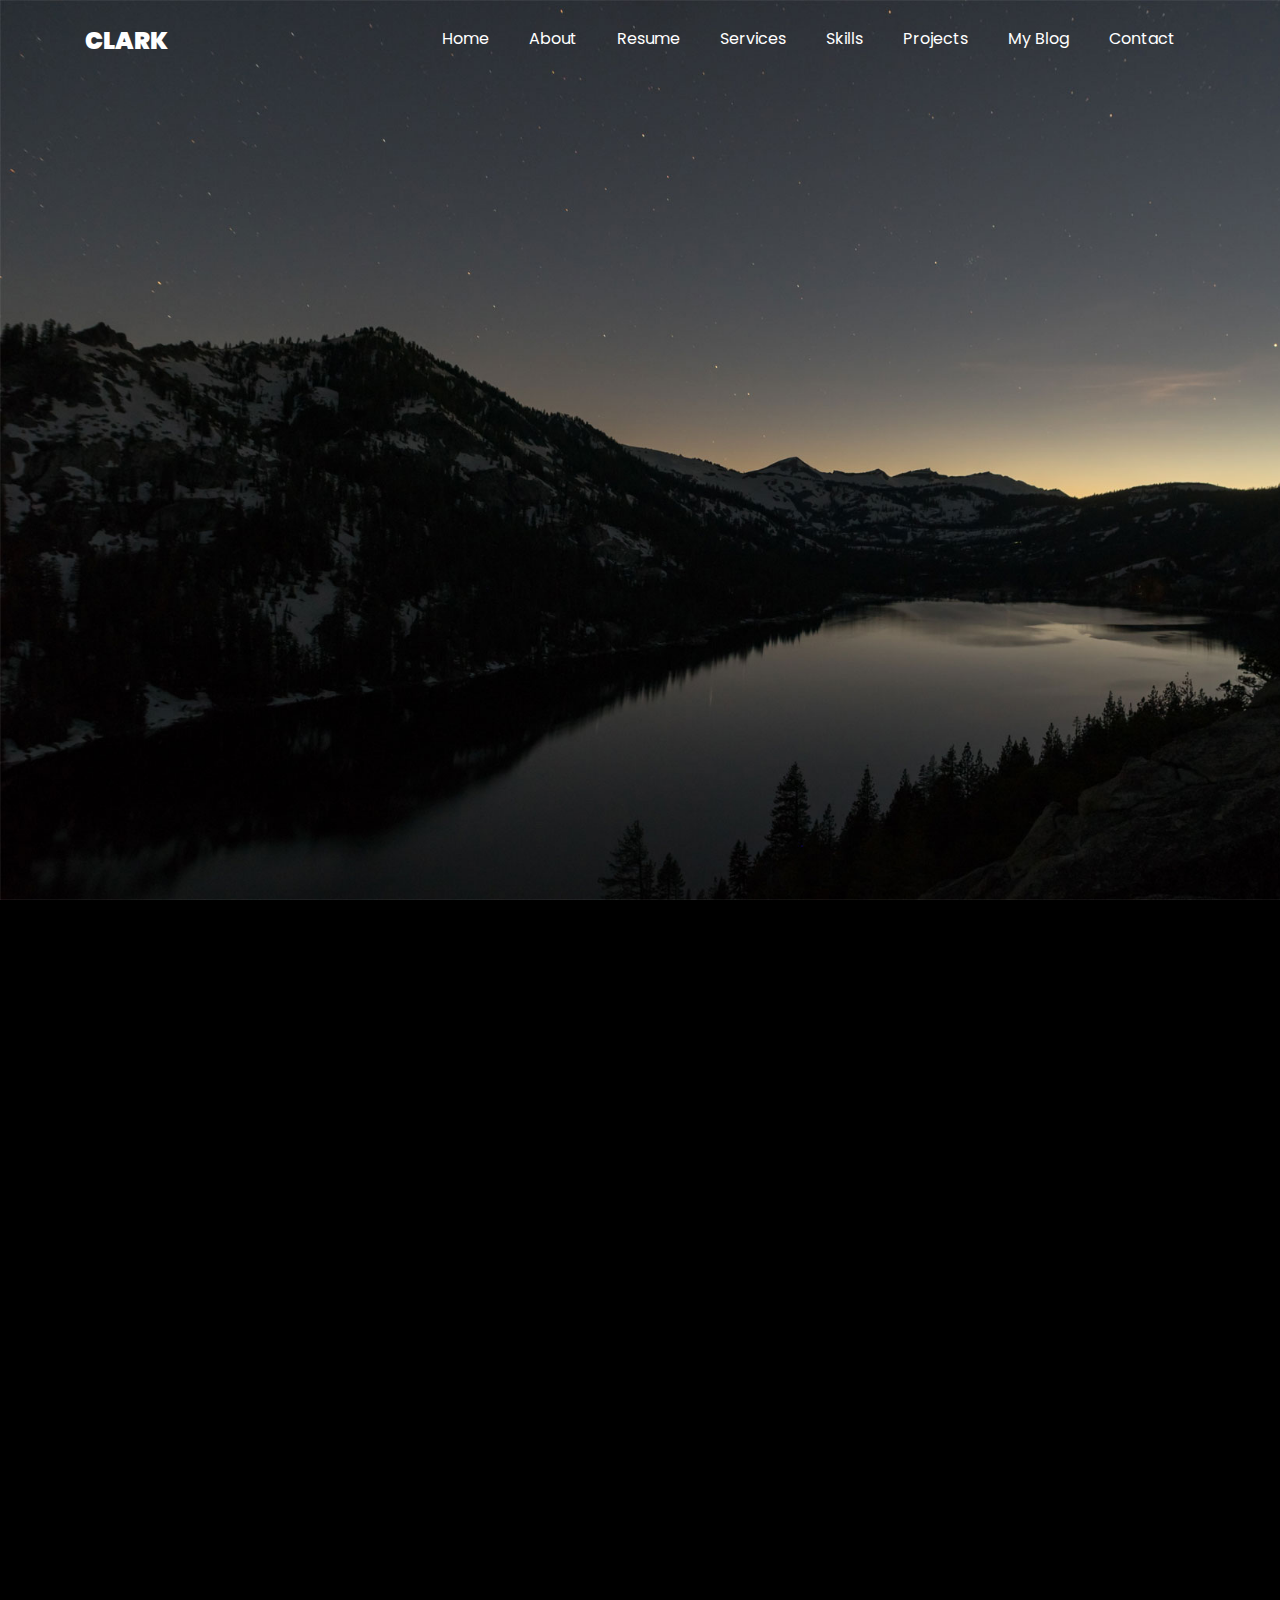
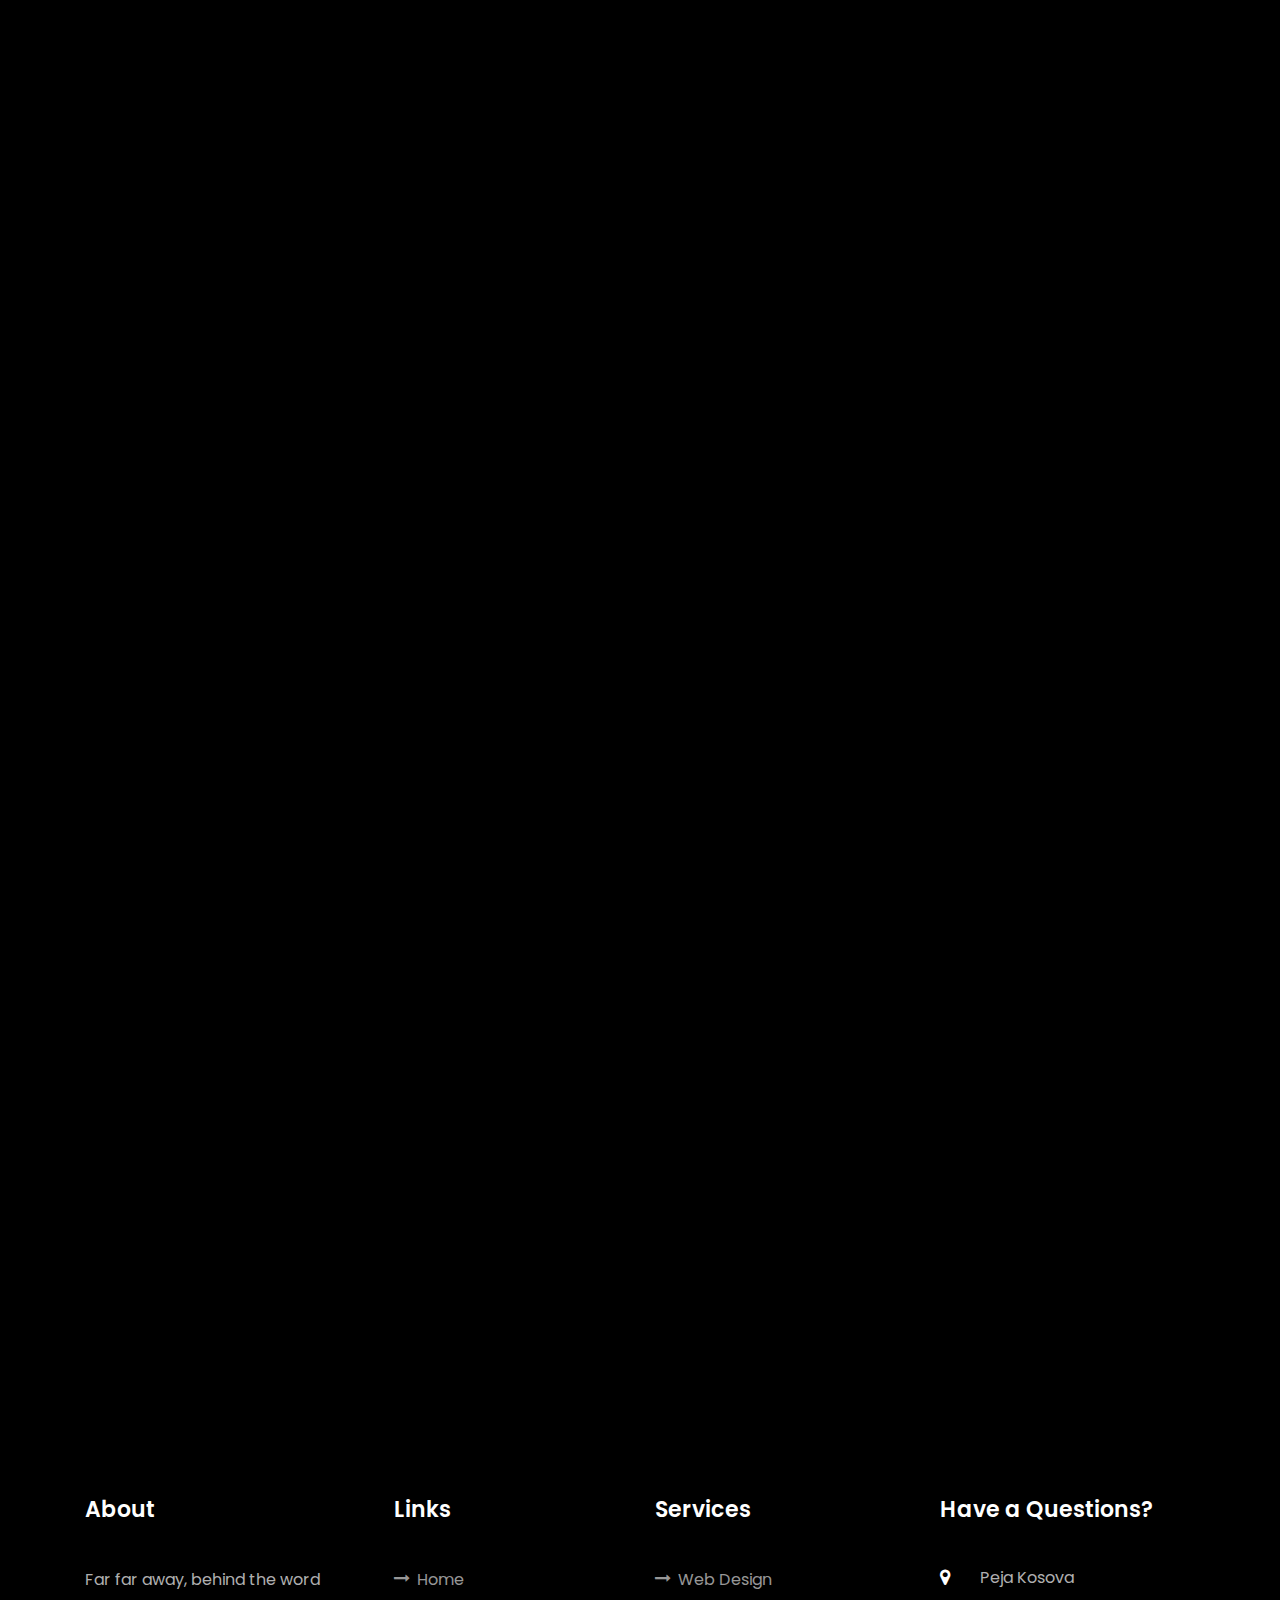
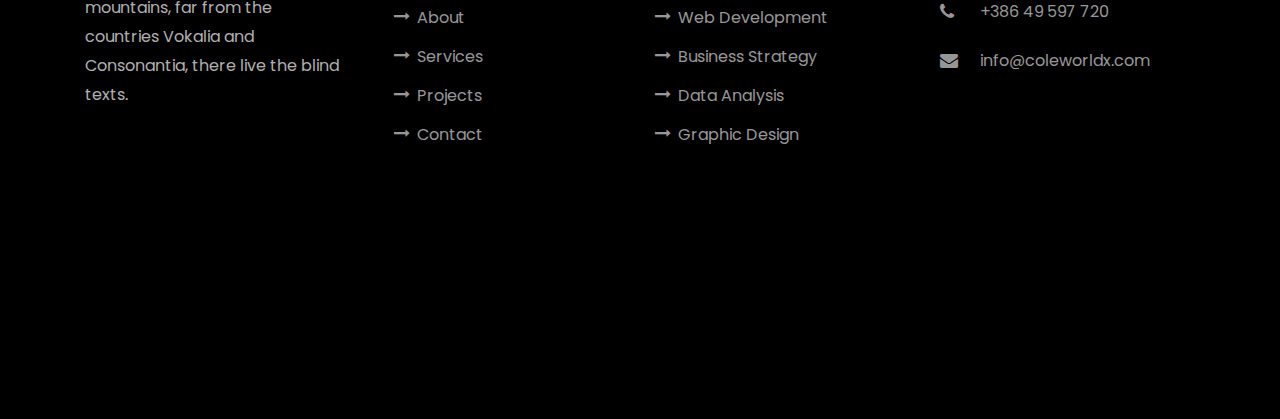
==== single.html @ 2d88167f "Updated my own site" ====
<!DOCTYPE html>
<html lang="en">
  <head>
    <title>Sokol Nila - Website</title>
    <meta charset="utf-8">
    <meta name="viewport" content="width=device-width, initial-scale=1, shrink-to-fit=no">
    
    <link href="https://fonts.googleapis.com/css?family=Poppins:100,200,300,400,500,600,700,800,900" rel="stylesheet">

    <link rel="stylesheet" href="css/open-iconic-bootstrap.min.css">
    <link rel="stylesheet" href="css/animate.css">
    
    <link rel="stylesheet" href="css/owl.carousel.min.css">
    <link rel="stylesheet" href="css/owl.theme.default.min.css">
    <link rel="stylesheet" href="css/magnific-popup.css">

    <link rel="stylesheet" href="css/aos.css">

    <link rel="stylesheet" href="css/ionicons.min.css">
    
    <link rel="stylesheet" href="css/flaticon.css">
    <link rel="stylesheet" href="css/icomoon.css">
    <link rel="stylesheet" href="css/style.css">
  </head>
  <body data-spy="scroll" data-target=".site-navbar-target" data-offset="300">
	  
	  
    <nav class="navbar navbar-expand-lg navbar-dark ftco_navbar ftco-navbar-light site-navbar-target" id="ftco-navbar">
	    <div class="container">
	      <a class="navbar-brand" href="index.html">Clark</a>
	      <button class="navbar-toggler js-fh5co-nav-toggle fh5co-nav-toggle" type="button" data-toggle="collapse" data-target="#ftco-nav" aria-controls="ftco-nav" aria-expanded="false" aria-label="Toggle navigation">
	        <span class="oi oi-menu"></span> Menu
	      </button>

	      <div class="collapse navbar-collapse" id="ftco-nav">
	        <ul class="navbar-nav nav ml-auto">
	          <li class="nav-item"><a href="index.html#home-section" class="nav-link"><span>Home</span></a></li>
	          <li class="nav-item"><a href="index.html#about-section" class="nav-link"><span>About</span></a></li>
	          <li class="nav-item"><a href="index.html#resume-section" class="nav-link"><span>Resume</span></a></li>
	          <li class="nav-item"><a href="index.html#services-section" class="nav-link"><span>Services</span></a></li>
	          <li class="nav-item"><a href="index.html#skills-section" class="nav-link"><span>Skills</span></a></li>
	          <li class="nav-item"><a href="index.html#projects-section" class="nav-link"><span>Projects</span></a></li>
	          <li class="nav-item"><a href="index.html#blog-section" class="nav-link"><span>My Blog</span></a></li>
	          <li class="nav-item"><a href="index.html#contact-section" class="nav-link"><span>Contact</span></a></li>
	        </ul>
	      </div>
	    </div>
	  </nav>
	  <section class="hero-wrap js-fullheight" style="background-image: url('images/bg_1.jpg');" data-stellar-background-ratio="0.5">
      <div class="overlay"></div>
      <div class="container">
        <div class="row no-gutters slider-text js-fullheight align-items-end justify-content-center">
          <div class="col-md-12 ftco-animate pb-5 mb-3 text-center">
            <h1 class="mb-3 bread">Blog Single Post</h1>
            <p class="breadcrumbs"><span class="mr-2"><a href="index.html">Home <i class="ion-ios-arrow-forward"></i></a></span> <span class="mr-2"><a href="blog.html">Blog <i class="ion-ios-arrow-forward"></i></a></span> <span>Blog Single <i class="ion-ios-arrow-forward"></i></span></p>
          </div>
        </div>
      </div>
    </section>

    <section class="ftco-section">
      <div class="container">
        <div class="row">
          <div class="col-lg-8 ftco-animate">
            <h2 class="mb-3">It is a long established fact a reader be distracted</h2>
            <p>Lorem ipsum dolor sit amet, consectetur adipisicing elit. Reiciendis, eius mollitia suscipit, quisquam doloremque distinctio perferendis et doloribus unde architecto optio laboriosam porro adipisci sapiente officiis nemo accusamus ad praesentium? Esse minima nisi et. Dolore perferendis, enim praesentium omnis, iste doloremque quia officia optio deserunt molestiae voluptates soluta architecto tempora.</p>
            <p>
              <img src="images/image_3.jpg" alt="" class="img-fluid">
            </p>
            <p>Molestiae cupiditate inventore animi, maxime sapiente optio, illo est nemo veritatis repellat sunt doloribus nesciunt! Minima laborum magni reiciendis qui voluptate quisquam voluptatem soluta illo eum ullam incidunt rem assumenda eveniet eaque sequi deleniti tenetur dolore amet fugit perspiciatis ipsa, odit. Nesciunt dolor minima esse vero ut ea, repudiandae suscipit!</p>
            <h2 class="mb-3 mt-5">#2. Creative WordPress Themes</h2>
            <p>Temporibus ad error suscipit exercitationem hic molestiae totam obcaecati rerum, eius aut, in. Exercitationem atque quidem tempora maiores ex architecto voluptatum aut officia doloremque. Error dolore voluptas, omnis molestias odio dignissimos culpa ex earum nisi consequatur quos odit quasi repellat qui officiis reiciendis incidunt hic non? Debitis commodi aut, adipisci.</p>
            <p>
              <img src="images/image_4.jpg" alt="" class="img-fluid">
            </p>
            <p>Quisquam esse aliquam fuga distinctio, quidem delectus veritatis reiciendis. Nihil explicabo quod, est eos ipsum. Unde aut non tenetur tempore, nisi culpa voluptate maiores officiis quis vel ab consectetur suscipit veritatis nulla quos quia aspernatur perferendis, libero sint. Error, velit, porro. Deserunt minus, quibusdam iste enim veniam, modi rem maiores.</p>
            <p>Odit voluptatibus, eveniet vel nihil cum ullam dolores laborum, quo velit commodi rerum eum quidem pariatur! Quia fuga iste tenetur, ipsa vel nisi in dolorum consequatur, veritatis porro explicabo soluta commodi libero voluptatem similique id quidem? Blanditiis voluptates aperiam non magni. Reprehenderit nobis odit inventore, quia laboriosam harum excepturi ea.</p>
            <p>Adipisci vero culpa, eius nobis soluta. Dolore, maxime ullam ipsam quidem, dolor distinctio similique asperiores voluptas enim, exercitationem ratione aut adipisci modi quod quibusdam iusto, voluptates beatae iure nemo itaque laborum. Consequuntur et pariatur totam fuga eligendi vero dolorum provident. Voluptatibus, veritatis. Beatae numquam nam ab voluptatibus culpa, tenetur recusandae!</p>
            <p>Voluptas dolores dignissimos dolorum temporibus, autem aliquam ducimus at officia adipisci quasi nemo a perspiciatis provident magni laboriosam repudiandae iure iusto commodi debitis est blanditiis alias laborum sint dolore. Dolores, iure, reprehenderit. Error provident, pariatur cupiditate soluta doloremque aut ratione. Harum voluptates mollitia illo minus praesentium, rerum ipsa debitis, inventore?</p>
            <div class="tag-widget post-tag-container mb-5 mt-5">
              <div class="tagcloud">
                <a href="#" class="tag-cloud-link">Life</a>
                <a href="#" class="tag-cloud-link">Sport</a>
                <a href="#" class="tag-cloud-link">Tech</a>
                <a href="#" class="tag-cloud-link">Travel</a>
              </div>
            </div>
            
            <div class="about-author d-flex p-4 bg-dark">
              <div class="bio mr-5">
                <img src="images/person_1.jpg" alt="Image placeholder" class="img-fluid mb-4">
              </div>
              <div class="desc">
                <h3>George Washington</h3>
                <p>Lorem ipsum dolor sit amet, consectetur adipisicing elit. Ducimus itaque, autem necessitatibus voluptate quod mollitia delectus aut, sunt placeat nam vero culpa sapiente consectetur similique, inventore eos fugit cupiditate numquam!</p>
              </div>
            </div>


            <div class="pt-5 mt-5">
              <h3 class="mb-5">6 Comments</h3>
              <ul class="comment-list">
                <li class="comment">
                  <div class="vcard bio">
                    <img src="images/person_1.jpg" alt="Image placeholder">
                  </div>
                  <div class="comment-body">
                    <h3>John Doe</h3>
                    <div class="meta">June 20, 2019 at 2:21pm</div>
                    <p>Lorem ipsum dolor sit amet, consectetur adipisicing elit. Pariatur quidem laborum necessitatibus, ipsam impedit vitae autem, eum officia, fugiat saepe enim sapiente iste iure! Quam voluptas earum impedit necessitatibus, nihil?</p>
                    <p><a href="#" class="reply">Reply</a></p>
                  </div>
                </li>

                <li class="comment">
                  <div class="vcard bio">
                    <img src="images/person_1.jpg" alt="Image placeholder">
                  </div>
                  <div class="comment-body">
                    <h3>John Doe</h3>
                    <div class="meta">June 20, 2019 at 2:21pm</div>
                    <p>Lorem ipsum dolor sit amet, consectetur adipisicing elit. Pariatur quidem laborum necessitatibus, ipsam impedit vitae autem, eum officia, fugiat saepe enim sapiente iste iure! Quam voluptas earum impedit necessitatibus, nihil?</p>
                    <p><a href="#" class="reply">Reply</a></p>
                  </div>

                  <ul class="children">
                    <li class="comment">
                      <div class="vcard bio">
                        <img src="images/person_1.jpg" alt="Image placeholder">
                      </div>
                      <div class="comment-body">
                        <h3>John Doe</h3>
                        <div class="meta">June 20, 2019 at 2:21pm</div>
                        <p>Lorem ipsum dolor sit amet, consectetur adipisicing elit. Pariatur quidem laborum necessitatibus, ipsam impedit vitae autem, eum officia, fugiat saepe enim sapiente iste iure! Quam voluptas earum impedit necessitatibus, nihil?</p>
                        <p><a href="#" class="reply">Reply</a></p>
                      </div>


                      <ul class="children">
                        <li class="comment">
                          <div class="vcard bio">
                            <img src="images/person_1.jpg" alt="Image placeholder">
                          </div>
                          <div class="comment-body">
                            <h3>John Doe</h3>
                            <div class="meta">June 20, 2019 at 2:21pm</div>
                            <p>Lorem ipsum dolor sit amet, consectetur adipisicing elit. Pariatur quidem laborum necessitatibus, ipsam impedit vitae autem, eum officia, fugiat saepe enim sapiente iste iure! Quam voluptas earum impedit necessitatibus, nihil?</p>
                            <p><a href="#" class="reply">Reply</a></p>
                          </div>

                            <ul class="children">
                              <li class="comment">
                                <div class="vcard bio">
                                  <img src="images/person_1.jpg" alt="Image placeholder">
                                </div>
                                <div class="comment-body">
                                  <h3>John Doe</h3>
                                  <div class="meta">June 20, 2019 at 2:21pm</div>
                                  <p>Lorem ipsum dolor sit amet, consectetur adipisicing elit. Pariatur quidem laborum necessitatibus, ipsam impedit vitae autem, eum officia, fugiat saepe enim sapiente iste iure! Quam voluptas earum impedit necessitatibus, nihil?</p>
                                  <p><a href="#" class="reply">Reply</a></p>
                                </div>
                              </li>
                            </ul>
                        </li>
                      </ul>
                    </li>
                  </ul>
                </li>

                <li class="comment">
                  <div class="vcard bio">
                    <img src="images/person_1.jpg" alt="Image placeholder">
                  </div>
                  <div class="comment-body">
                    <h3>John Doe</h3>
                    <div class="meta">June 20, 2019 at 2:21pm</div>
                    <p>Lorem ipsum dolor sit amet, consectetur adipisicing elit. Pariatur quidem laborum necessitatibus, ipsam impedit vitae autem, eum officia, fugiat saepe enim sapiente iste iure! Quam voluptas earum impedit necessitatibus, nihil?</p>
                    <p><a href="#" class="reply">Reply</a></p>
                  </div>
                </li>
              </ul>
              <!-- END comment-list -->
              
              <div class="comment-form-wrap pt-5">
                <h3 class="mb-5">Leave a comment</h3>
                <form action="#" class="p-5 bg-dark">
                  <div class="form-group">
                    <label for="name">Name *</label>
                    <input type="text" class="form-control" id="name">
                  </div>
                  <div class="form-group">
                    <label for="email">Email *</label>
                    <input type="email" class="form-control" id="email">
                  </div>
                  <div class="form-group">
                    <label for="website">Website</label>
                    <input type="url" class="form-control" id="website">
                  </div>

                  <div class="form-group">
                    <label for="message">Message</label>
                    <textarea name="" id="message" cols="30" rows="10" class="form-control"></textarea>
                  </div>
                  <div class="form-group">
                    <input type="submit" value="Post Comment" class="btn py-3 px-4 btn-primary">
                  </div>

                </form>
              </div>
            </div>

          </div> <!-- .col-md-8 -->
          <div class="col-lg-4 sidebar ftco-animate">
            <div class="sidebar-box">
              <form action="#" class="search-form">
                <div class="form-group">
                  <span class="icon icon-search"></span>
                  <input type="text" class="form-control" placeholder="Type a keyword and hit enter">
                </div>
              </form>
            </div>
            <div class="sidebar-box ftco-animate">
            	<h3 class="heading-sidebar">Categories</h3>
              <ul class="categories">
                <li><a href="#">Interior Design <span>(12)</span></a></li>
                <li><a href="#">Exterior Design <span>(22)</span></a></li>
                <li><a href="#">Industrial Design <span>(37)</span></a></li>
                <li><a href="#">Landscape Design <span>(42)</span></a></li>
              </ul>
            </div>

            <div class="sidebar-box ftco-animate">
              <h3 class="heading-sidebar">Recent Blog</h3>
              <div class="block-21 mb-4 d-flex">
                <a class="blog-img mr-4" style="background-image: url(images/image_1.jpg);"></a>
                <div class="text">
                  <h3 class="heading"><a href="#">Why Lead Generation is Key for Business Growth</a></h3>
                  <div class="meta">
                    <div><a href="#"><span class="icon-calendar"></span> March 12, 2019</a></div>
                    <div><a href="#"><span class="icon-person"></span> Admin</a></div>
                    <div><a href="#"><span class="icon-chat"></span> 19</a></div>
                  </div>
                </div>
              </div>
              <div class="block-21 mb-4 d-flex">
                <a class="blog-img mr-4" style="background-image: url(images/image_2.jpg);"></a>
                <div class="text">
                  <h3 class="heading"><a href="#">Why Lead Generation is Key for Business Growth</a></h3>
                  <div class="meta">
                    <div><a href="#"><span class="icon-calendar"></span> March 12, 2019</a></div>
                    <div><a href="#"><span class="icon-person"></span> Admin</a></div>
                    <div><a href="#"><span class="icon-chat"></span> 19</a></div>
                  </div>
                </div>
              </div>
              <div class="block-21 mb-4 d-flex">
                <a class="blog-img mr-4" style="background-image: url(images/image_3.jpg);"></a>
                <div class="text">
                  <h3 class="heading"><a href="#">Why Lead Generation is Key for Business Growth</a></h3>
                  <div class="meta">
                    <div><a href="#"><span class="icon-calendar"></span> March 12, 2019</a></div>
                    <div><a href="#"><span class="icon-person"></span> Admin</a></div>
                    <div><a href="#"><span class="icon-chat"></span> 19</a></div>
                  </div>
                </div>
              </div>
            </div>

            <div class="sidebar-box ftco-animate">
              <h3 class="heading-sidebar">Tag Cloud</h3>
              <div class="tagcloud">
                <a href="#" class="tag-cloud-link">house</a>
                <a href="#" class="tag-cloud-link">office</a>
                <a href="#" class="tag-cloud-link">building</a>
                <a href="#" class="tag-cloud-link">land</a>
                <a href="#" class="tag-cloud-link">table</a>
                <a href="#" class="tag-cloud-link">interior</a>
                <a href="#" class="tag-cloud-link">exterior</a>
                <a href="#" class="tag-cloud-link">industrial</a>
              </div>
            </div>

            <div class="sidebar-box ftco-animate">
              <h3 class="heading-sidebar">Paragraph</h3>
              <p>Lorem ipsum dolor sit amet, consectetur adipisicing elit. Ducimus itaque, autem necessitatibus voluptate quod mollitia delectus aut, sunt placeat nam vero culpa sapiente consectetur similique, inventore eos fugit cupiditate numquam!</p>
            </div>
          </div>

        </div>
      </div>
    </section> <!-- .section -->
		

    <footer class="ftco-footer ftco-section">
      <div class="container">
        <div class="row mb-5">
          <div class="col-md">
            <div class="ftco-footer-widget mb-4">
              <h2 class="ftco-heading-2">About</h2>
              <p>Far far away, behind the word mountains, far from the countries Vokalia and Consonantia, there live the blind texts.</p>
              <ul class="ftco-footer-social list-unstyled float-md-left float-lft mt-5">
                <li class="ftco-animate"><a href="#"><span class="icon-twitter"></span></a></li>
                <li class="ftco-animate"><a href="#"><span class="icon-facebook"></span></a></li>
                <li class="ftco-animate"><a href="#"><span class="icon-instagram"></span></a></li>
              </ul>
            </div>
          </div>
          <div class="col-md">
            <div class="ftco-footer-widget mb-4 ml-md-4">
              <h2 class="ftco-heading-2">Links</h2>
              <ul class="list-unstyled">
                <li><a href="#"><span class="icon-long-arrow-right mr-2"></span>Home</a></li>
                <li><a href="#"><span class="icon-long-arrow-right mr-2"></span>About</a></li>
                <li><a href="#"><span class="icon-long-arrow-right mr-2"></span>Services</a></li>
                <li><a href="#"><span class="icon-long-arrow-right mr-2"></span>Projects</a></li>
                <li><a href="#"><span class="icon-long-arrow-right mr-2"></span>Contact</a></li>
              </ul>
            </div>
          </div>
          <div class="col-md">
             <div class="ftco-footer-widget mb-4">
              <h2 class="ftco-heading-2">Services</h2>
              <ul class="list-unstyled">
                <li><a href="#"><span class="icon-long-arrow-right mr-2"></span>Web Design</a></li>
                <li><a href="#"><span class="icon-long-arrow-right mr-2"></span>Web Development</a></li>
                <li><a href="#"><span class="icon-long-arrow-right mr-2"></span>Business Strategy</a></li>
                <li><a href="#"><span class="icon-long-arrow-right mr-2"></span>Data Analysis</a></li>
                <li><a href="#"><span class="icon-long-arrow-right mr-2"></span>Graphic Design</a></li>
              </ul>
            </div>
          </div>
          <div class="col-md">
            <div class="ftco-footer-widget mb-4">
            	<h2 class="ftco-heading-2">Have a Questions?</h2>
            	<div class="block-23 mb-3">
	              <ul>
	                <li><span class="icon icon-map-marker"></span><span class="text">Peja Kosova</span></li>
	                <li><a href="#"><span class="icon icon-phone"></span><span class="text">+386 49 597 720 </span></a></li>
	                <li><a href="#"><span class="icon icon-envelope"></span><span class="text">info@coleworldx.com</span></a></li>
	              </ul>
	            </div>
            </div>
          </div>
        </div>
        <div class="row">
          <div class="col-md-12 text-center">

       
  <!-- Link back to Colorlib can't be removed. Template is licensed under CC BY 3.0. --> 
          </div>
        </div>
      </div>
    </footer>
    
  

  <!-- loader -->
  <div id="ftco-loader" class="show fullscreen"><svg class="circular" width="48px" height="48px"><circle class="path-bg" cx="24" cy="24" r="22" fill="none" stroke-width="4" stroke="#eeeeee"/><circle class="path" cx="24" cy="24" r="22" fill="none" stroke-width="4" stroke-miterlimit="10" stroke="#F96D00"/></svg></div>


  <script src="js/jquery.min.js"></script>
  <script src="js/jquery-migrate-3.0.1.min.js"></script>
  <script src="js/popper.min.js"></script>
  <script src="js/bootstrap.min.js"></script>
  <script src="js/jquery.easing.1.3.js"></script>
  <script src="js/jquery.waypoints.min.js"></script>
  <script src="js/jquery.stellar.min.js"></script>
  <script src="js/owl.carousel.min.js"></script>
  <script src="js/jquery.magnific-popup.min.js"></script>
  <script src="js/aos.js"></script>
  <script src="js/jquery.animateNumber.min.js"></script>
  <script src="js/scrollax.min.js"></script>
  
  <script src="js/main.js"></script>
    
  </body>
</html>
---- css/flaticon.css ----
/*
  	Flaticon icon font: Flaticon
  	Creation date: 04/01/2019 13:45
  	*/


@font-face {
  font-family: "Flaticon";
  src: url("../fonts/flaticon/font/Flaticon.eot");
  src: url("../fonts/flaticon/font/Flaticon.eot?#iefix") format("embedded-opentype"),
       url("../fonts/flaticon/font/Flaticon.woff") format("woff"),
       url("../fonts/flaticon/font/Flaticon.ttf") format("truetype"),
       url("../fonts/flaticon/font/Flaticon.svg#Flaticon") format("svg");
  font-weight: normal;
  font-style: normal;
}

@media screen and (-webkit-min-device-pixel-ratio:0) {
  @font-face {
    font-family: "Flaticon";
    src: url("../fonts/flaticon/font/Flaticon.svg#Flaticon") format("svg");
  }
}

[class^="flaticon-"]:before, [class*=" flaticon-"]:before,
[class^="flaticon-"]:after, [class*=" flaticon-"]:after {   
  font-family: Flaticon;
  font-style: normal;
  font-weight: normal;
  font-variant: normal;
  text-transform: none;
  line-height: 1;

  /* Better Font Rendering =========== */
  -webkit-font-smoothing: antialiased;
  -moz-osx-font-smoothing: grayscale;
}

.flaticon-ideas:before { content: "\f100"; }
.flaticon-flasks:before { content: "\f101"; }
.flaticon-analysis:before { content: "\f102"; }
.flaticon-ux-design:before { content: "\f103"; }
.flaticon-web-design:before { content: "\f104"; }
.flaticon-idea:before { content: "\f105"; }
.flaticon-innovation:before { content: "\f106"; }
---- css/icomoon.css ----
@font-face {
  font-family: 'icomoon';
  src:  url('../fonts/icomoon/icomoon.eot?6tt51o');
  src:  url('../fonts/icomoon/icomoon.eot?6tt51o#iefix') format('embedded-opentype'),
    url('../fonts/icomoon/icomoon.ttf?6tt51o') format('truetype'),
    url('../fonts/icomoon/icomoon.woff?6tt51o') format('woff'),
    url('../fonts/icomoon/icomoon.svg?6tt51o#icomoon') format('svg');
  font-weight: normal;
  font-style: normal;
}

[class^="icon-"], [class*=" icon-"] {
  /* use !important to prevent issues with browser extensions that change fonts */
  font-family: 'icomoon' !important;
  speak: none;
  font-style: normal;
  font-weight: normal;
  font-variant: normal;
  text-transform: none;
  line-height: 1;

  /* Better Font Rendering =========== */
  -webkit-font-smoothing: antialiased;
  -moz-osx-font-smoothing: grayscale;
}

.icon-asterisk:before {
  content: "\f069";
}
.icon-plus:before {
  content: "\f067";
}
.icon-question:before {
  content: "\f128";
}
.icon-minus:before {
  content: "\f068";
}
.icon-glass:before {
  content: "\f000";
}
.icon-music:before {
  content: "\f001";
}
.icon-search:before {
  content: "\f002";
}
.icon-envelope-o:before {
  content: "\f003";
}
.icon-heart:before {
  content: "\f004";
}
.icon-star:before {
  content: "\f005";
}
.icon-star-o:before {
  content: "\f006";
}
.icon-user:before {
  content: "\f007";
}
.icon-film:before {
  content: "\f008";
}
.icon-th-large:before {
  content: "\f009";
}
.icon-th:before {
  content: "\f00a";
}
.icon-th-list:before {
  content: "\f00b";
}
.icon-check:before {
  content: "\f00c";
}
.icon-close:before {
  content: "\f00d";
}
.icon-remove:before {
  content: "\f00d";
}
.icon-times:before {
  content: "\f00d";
}
.icon-search-plus:before {
  content: "\f00e";
}
.icon-search-minus:before {
  content: "\f010";
}
.icon-power-off:before {
  content: "\f011";
}
.icon-signal:before {
  content: "\f012";
}
.icon-cog:before {
  content: "\f013";
}
.icon-gear:before {
  content: "\f013";
}
.icon-trash-o:before {
  content: "\f014";
}
.icon-home:before {
  content: "\f015";
}
.icon-file-o:before {
  content: "\f016";
}
.icon-clock-o:before {
  content: "\f017";
}
.icon-road:before {
  content: "\f018";
}
.icon-download:before {
  content: "\f019";
}
.icon-arrow-circle-o-down:before {
  content: "\f01a";
}
.icon-arrow-circle-o-up:before {
  content: "\f01b";
}
.icon-inbox:before {
  content: "\f01c";
}
.icon-play-circle-o:before {
  content: "\f01d";
}
.icon-repeat:before {
  content: "\f01e";
}
.icon-rotate-right:before {
  content: "\f01e";
}
.icon-refresh:before {
  content: "\f021";
}
.icon-list-alt:before {
  content: "\f022";
}
.icon-lock:before {
  content: "\f023";
}
.icon-flag:before {
  content: "\f024";
}
.icon-headphones:before {
  content: "\f025";
}
.icon-volume-off:before {
  content: "\f026";
}
.icon-volume-down:before {
  content: "\f027";
}
.icon-volume-up:before {
  content: "\f028";
}
.icon-qrcode:before {
  content: "\f029";
}
.icon-barcode:before {
  content: "\f02a";
}
.icon-tag:before {
  content: "\f02b";
}
.icon-tags:before {
  content: "\f02c";
}
.icon-book:before {
  content: "\f02d";
}
.icon-bookmark:before {
  content: "\f02e";
}
.icon-print:before {
  content: "\f02f";
}
.icon-camera:before {
  content: "\f030";
}
.icon-font:before {
  content: "\f031";
}
.icon-bold:before {
  content: "\f032";
}
.icon-italic:before {
  content: "\f033";
}
.icon-text-height:before {
  content: "\f034";
}
.icon-text-width:before {
  content: "\f035";
}
.icon-align-left:before {
  content: "\f036";
}
.icon-align-center:before {
  content: "\f037";
}
.icon-align-right:before {
  content: "\f038";
}
.icon-align-justify:before {
  content: "\f039";
}
.icon-list:before {
  content: "\f03a";
}
.icon-dedent:before {
  content: "\f03b";
}
.icon-outdent:before {
  content: "\f03b";
}
.icon-indent:before {
  content: "\f03c";
}
.icon-video-camera:before {
  content: "\f03d";
}
.icon-image:before {
  content: "\f03e";
}
.icon-photo:before {
  content: "\f03e";
}
.icon-picture-o:before {
  content: "\f03e";
}
.icon-pencil:before {
  content: "\f040";
}
.icon-map-marker:before {
  content: "\f041";
}
.icon-adjust:before {
  content: "\f042";
}
.icon-tint:before {
  content: "\f043";
}
.icon-edit:before {
  content: "\f044";
}
.icon-pencil-square-o:before {
  content: "\f044";
}
.icon-share-square-o:before {
  content: "\f045";
}
.icon-check-square-o:before {
  content: "\f046";
}
.icon-arrows:before {
  content: "\f047";
}
.icon-step-backward:before {
  content: "\f048";
}
.icon-fast-backward:before {
  content: "\f049";
}
.icon-backward:before {
  content: "\f04a";
}
.icon-play:before {
  content: "\f04b";
}
.icon-pause:before {
  content: "\f04c";
}
.icon-stop:before {
  content: "\f04d";
}
.icon-forward:before {
  content: "\f04e";
}
.icon-fast-forward:before {
  content: "\f050";
}
.icon-step-forward:before {
  content: "\f051";
}
.icon-eject:before {
  content: "\f052";
}
.icon-chevron-left:before {
  content: "\f053";
}
.icon-chevron-right:before {
  content: "\f054";
}
.icon-plus-circle:before {
  content: "\f055";
}
.icon-minus-circle:before {
  content: "\f056";
}
.icon-times-circle:before {
  content: "\f057";
}
.icon-check-circle:before {
  content: "\f058";
}
.icon-question-circle:before {
  content: "\f059";
}
.icon-info-circle:before {
  content: "\f05a";
}
.icon-crosshairs:before {
  content: "\f05b";
}
.icon-times-circle-o:before {
  content: "\f05c";
}
.icon-check-circle-o:before {
  content: "\f05d";
}
.icon-ban:before {
  content: "\f05e";
}
.icon-arrow-left:before {
  content: "\f060";
}
.icon-arrow-right:before {
  content: "\f061";
}
.icon-arrow-up:before {
  content: "\f062";
}
.icon-arrow-down:before {
  content: "\f063";
}
.icon-mail-forward:before {
  content: "\f064";
}
.icon-share:before {
  content: "\f064";
}
.icon-expand:before {
  content: "\f065";
}
.icon-compress:before {
  content: "\f066";
}
.icon-exclamation-circle:before {
  content: "\f06a";
}
.icon-gift:before {
  content: "\f06b";
}
.icon-leaf:before {
  content: "\f06c";
}
.icon-fire:before {
  content: "\f06d";
}
.icon-eye:before {
  content: "\f06e";
}
.icon-eye-slash:before {
  content: "\f070";
}
.icon-exclamation-triangle:before {
  content: "\f071";
}
.icon-warning:before {
  content: "\f071";
}
.icon-plane:before {
  content: "\f072";
}
.icon-calendar:before {
  content: "\f073";
}
.icon-random:before {
  content: "\f074";
}
.icon-comment:before {
  content: "\f075";
}
.icon-magnet:before {
  content: "\f076";
}
.icon-chevron-up:before {
  content: "\f077";
}
.icon-chevron-down:before {
  content: "\f078";
}
.icon-retweet:before {
  content: "\f079";
}
.icon-shopping-cart:before {
  content: "\f07a";
}
.icon-folder:before {
  content: "\f07b";
}
.icon-folder-open:before {
  content: "\f07c";
}
.icon-arrows-v:before {
  content: "\f07d";
}
.icon-arrows-h:before {
  content: "\f07e";
}
.icon-bar-chart:before {
  content: "\f080";
}
.icon-bar-chart-o:before {
  content: "\f080";
}
.icon-twitter-square:before {
  content: "\f081";
}
.icon-facebook-square:before {
  content: "\f082";
}
.icon-camera-retro:before {
  content: "\f083";
}
.icon-key:before {
  content: "\f084";
}
.icon-cogs:before {
  content: "\f085";
}
.icon-gears:before {
  content: "\f085";
}
.icon-comments:before {
  content: "\f086";
}
.icon-thumbs-o-up:before {
  content: "\f087";
}
.icon-thumbs-o-down:before {
  content: "\f088";
}
.icon-star-half:before {
  content: "\f089";
}
.icon-heart-o:before {
  content: "\f08a";
}
.icon-sign-out:before {
  content: "\f08b";
}
.icon-linkedin-square:before {
  content: "\f08c";
}
.icon-thumb-tack:before {
  content: "\f08d";
}
.icon-external-link:before {
  content: "\f08e";
}
.icon-sign-in:before {
  content: "\f090";
}
.icon-trophy:before {
  content: "\f091";
}
.icon-github-square:before {
  content: "\f092";
}
.icon-upload:before {
  content: "\f093";
}
.icon-lemon-o:before {
  content: "\f094";
}
.icon-phone:before {
  content: "\f095";
}
.icon-square-o:before {
  content: "\f096";
}
.icon-bookmark-o:before {
  content: "\f097";
}
.icon-phone-square:before {
  content: "\f098";
}
.icon-twitter:before {
  content: "\f099";
}
.icon-facebook:before {
  content: "\f09a";
}
.icon-facebook-f:before {
  content: "\f09a";
}
.icon-github:before {
  content: "\f09b";
}
.icon-unlock:before {
  content: "\f09c";
}
.icon-credit-card:before {
  content: "\f09d";
}
.icon-feed:before {
  content: "\f09e";
}
.icon-rss:before {
  content: "\f09e";
}
.icon-hdd-o:before {
  content: "\f0a0";
}
.icon-bullhorn:before {
  content: "\f0a1";
}
.icon-bell-o:before {
  content: "\f0a2";
}
.icon-certificate:before {
  content: "\f0a3";
}
.icon-hand-o-right:before {
  content: "\f0a4";
}
.icon-hand-o-left:before {
  content: "\f0a5";
}
.icon-hand-o-up:before {
  content: "\f0a6";
}
.icon-hand-o-down:before {
  content: "\f0a7";
}
.icon-arrow-circle-left:before {
  content: "\f0a8";
}
.icon-arrow-circle-right:before {
  content: "\f0a9";
}
.icon-arrow-circle-up:before {
  content: "\f0aa";
}
.icon-arrow-circle-down:before {
  content: "\f0ab";
}
.icon-globe:before {
  content: "\f0ac";
}
.icon-wrench:before {
  content: "\f0ad";
}
.icon-tasks:before {
  content: "\f0ae";
}
.icon-filter:before {
  content: "\f0b0";
}
.icon-briefcase:before {
  content: "\f0b1";
}
.icon-arrows-alt:before {
  content: "\f0b2";
}
.icon-group:before {
  content: "\f0c0";
}
.icon-users:before {
  content: "\f0c0";
}
.icon-chain:before {
  content: "\f0c1";
}
.icon-link:before {
  content: "\f0c1";
}
.icon-cloud:before {
  content: "\f0c2";
}
.icon-flask:before {
  content: "\f0c3";
}
.icon-cut:before {
  content: "\f0c4";
}
.icon-scissors:before {
  content: "\f0c4";
}
.icon-copy:before {
  content: "\f0c5";
}
.icon-files-o:before {
  content: "\f0c5";
}
.icon-paperclip:before {
  content: "\f0c6";
}
.icon-floppy-o:before {
  content: "\f0c7";
}
.icon-save:before {
  content: "\f0c7";
}
.icon-square:before {
  content: "\f0c8";
}
.icon-bars:before {
  content: "\f0c9";
}
.icon-navicon:before {
  content: "\f0c9";
}
.icon-reorder:before {
  content: "\f0c9";
}
.icon-list-ul:before {
  content: "\f0ca";
}
.icon-list-ol:before {
  content: "\f0cb";
}
.icon-strikethrough:before {
  content: "\f0cc";
}
.icon-underline:before {
  content: "\f0cd";
}
.icon-table:before {
  content: "\f0ce";
}
.icon-magic:before {
  content: "\f0d0";
}
.icon-truck:before {
  content: "\f0d1";
}
.icon-pinterest:before {
  content: "\f0d2";
}
.icon-pinterest-square:before {
  content: "\f0d3";
}
.icon-google-plus-square:before {
  content: "\f0d4";
}
.icon-google-plus:before {
  content: "\f0d5";
}
.icon-money:before {
  content: "\f0d6";
}
.icon-caret-down:before {
  content: "\f0d7";
}
.icon-caret-up:before {
  content: "\f0d8";
}
.icon-caret-left:before {
  content: "\f0d9";
}
.icon-caret-right:before {
  content: "\f0da";
}
.icon-columns:before {
  content: "\f0db";
}
.icon-sort:before {
  content: "\f0dc";
}
.icon-unsorted:before {
  content: "\f0dc";
}
.icon-sort-desc:before {
  content: "\f0dd";
}
.icon-sort-down:before {
  content: "\f0dd";
}
.icon-sort-asc:before {
  content: "\f0de";
}
.icon-sort-up:before {
  content: "\f0de";
}
.icon-envelope:before {
  content: "\f0e0";
}
.icon-linkedin:before {
  content: "\f0e1";
}
.icon-rotate-left:before {
  content: "\f0e2";
}
.icon-undo:before {
  content: "\f0e2";
}
.icon-gavel:before {
  content: "\f0e3";
}
.icon-legal:before {
  content: "\f0e3";
}
.icon-dashboard:before {
  content: "\f0e4";
}
.icon-tachometer:before {
  content: "\f0e4";
}
.icon-comment-o:before {
  content: "\f0e5";
}
.icon-comments-o:before {
  content: "\f0e6";
}
.icon-bolt:before {
  content: "\f0e7";
}
.icon-flash:before {
  content: "\f0e7";
}
.icon-sitemap:before {
  content: "\f0e8";
}
.icon-umbrella:before {
  content: "\f0e9";
}
.icon-clipboard:before {
  content: "\f0ea";
}
.icon-paste:before {
  content: "\f0ea";
}
.icon-lightbulb-o:before {
  content: "\f0eb";
}
.icon-exchange:before {
  content: "\f0ec";
}
.icon-cloud-download:before {
  content: "\f0ed";
}
.icon-cloud-upload:before {
  content: "\f0ee";
}
.icon-user-md:before {
  content: "\f0f0";
}
.icon-stethoscope:before {
  content: "\f0f1";
}
.icon-suitcase:before {
  content: "\f0f2";
}
.icon-bell:before {
  content: "\f0f3";
}
.icon-coffee:before {
  content: "\f0f4";
}
.icon-cutlery:before {
  content: "\f0f5";
}
.icon-file-text-o:before {
  content: "\f0f6";
}
.icon-building-o:before {
  content: "\f0f7";
}
.icon-hospital-o:before {
  content: "\f0f8";
}
.icon-ambulance:before {
  content: "\f0f9";
}
.icon-medkit:before {
  content: "\f0fa";
}
.icon-fighter-jet:before {
  content: "\f0fb";
}
.icon-beer:before {
  content: "\f0fc";
}
.icon-h-square:before {
  content: "\f0fd";
}
.icon-plus-square:before {
  content: "\f0fe";
}
.icon-angle-double-left:before {
  content: "\f100";
}
.icon-angle-double-right:before {
  content: "\f101";
}
.icon-angle-double-up:before {
  content: "\f102";
}
.icon-angle-double-down:before {
  content: "\f103";
}
.icon-angle-left:before {
  content: "\f104";
}
.icon-angle-right:before {
  content: "\f105";
}
.icon-angle-up:before {
  content: "\f106";
}
.icon-angle-down:before {
  content: "\f107";
}
.icon-desktop:before {
  content: "\f108";
}
.icon-laptop:before {
  content: "\f109";
}
.icon-tablet:before {
  content: "\f10a";
}
.icon-mobile:before {
  content: "\f10b";
}
.icon-mobile-phone:before {
  content: "\f10b";
}
.icon-circle-o:before {
  content: "\f10c";
}
.icon-quote-left:before {
  content: "\f10d";
}
.icon-quote-right:before {
  content: "\f10e";
}
.icon-spinner:before {
  content: "\f110";
}
.icon-circle:before {
  content: "\f111";
}
.icon-mail-reply:before {
  content: "\f112";
}
.icon-reply:before {
  content: "\f112";
}
.icon-github-alt:before {
  content: "\f113";
}
.icon-folder-o:before {
  content: "\f114";
}
.icon-folder-open-o:before {
  content: "\f115";
}
.icon-smile-o:before {
  content: "\f118";
}
.icon-frown-o:before {
  content: "\f119";
}
.icon-meh-o:before {
  content: "\f11a";
}
.icon-gamepad:before {
  content: "\f11b";
}
.icon-keyboard-o:before {
  content: "\f11c";
}
.icon-flag-o:before {
  content: "\f11d";
}
.icon-flag-checkered:before {
  content: "\f11e";
}
.icon-terminal:before {
  content: "\f120";
}
.icon-code:before {
  content: "\f121";
}
.icon-mail-reply-all:before {
  content: "\f122";
}
.icon-reply-all:before {
  content: "\f122";
}
.icon-star-half-empty:before {
  content: "\f123";
}
.icon-star-half-full:before {
  content: "\f123";
}
.icon-star-half-o:before {
  content: "\f123";
}
.icon-location-arrow:before {
  content: "\f124";
}
.icon-crop:before {
  content: "\f125";
}
.icon-code-fork:before {
  content: "\f126";
}
.icon-chain-broken:before {
  content: "\f127";
}
.icon-unlink:before {
  content: "\f127";
}
.icon-info:before {
  content: "\f129";
}
.icon-exclamation:before {
  content: "\f12a";
}
.icon-superscript:before {
  content: "\f12b";
}
.icon-subscript:before {
  content: "\f12c";
}
.icon-eraser:before {
  content: "\f12d";
}
.icon-puzzle-piece:before {
  content: "\f12e";
}
.icon-microphone:before {
  content: "\f130";
}
.icon-microphone-slash:before {
  content: "\f131";
}
.icon-shield:before {
  content: "\f132";
}
.icon-calendar-o:before {
  content: "\f133";
}
.icon-fire-extinguisher:before {
  content: "\f134";
}
.icon-rocket:before {
  content: "\f135";
}
.icon-maxcdn:before {
  content: "\f136";
}
.icon-chevron-circle-left:before {
  content: "\f137";
}
.icon-chevron-circle-right:before {
  content: "\f138";
}
.icon-chevron-circle-up:before {
  content: "\f139";
}
.icon-chevron-circle-down:before {
  content: "\f13a";
}
.icon-html5:before {
  content: "\f13b";
}
.icon-css3:before {
  content: "\f13c";
}
.icon-anchor:before {
  content: "\f13d";
}
.icon-unlock-alt:before {
  content: "\f13e";
}
.icon-bullseye:before {
  content: "\f140";
}
.icon-ellipsis-h:before {
  content: "\f141";
}
.icon-ellipsis-v:before {
  content: "\f142";
}
.icon-rss-square:before {
  content: "\f143";
}
.icon-play-circle:before {
  content: "\f144";
}
.icon-ticket:before {
  content: "\f145";
}
.icon-minus-square:before {
  content: "\f146";
}
.icon-minus-square-o:before {
  content: "\f147";
}
.icon-level-up:before {
  content: "\f148";
}
.icon-level-down:before {
  content: "\f149";
}
.icon-check-square:before {
  content: "\f14a";
}
.icon-pencil-square:before {
  content: "\f14b";
}
.icon-external-link-square:before {
  content: "\f14c";
}
.icon-share-square:before {
  content: "\f14d";
}
.icon-compass:before {
  content: "\f14e";
}
.icon-caret-square-o-down:before {
  content: "\f150";
}
.icon-toggle-down:before {
  content: "\f150";
}
.icon-caret-square-o-up:before {
  content: "\f151";
}
.icon-toggle-up:before {
  content: "\f151";
}
.icon-caret-square-o-right:before {
  content: "\f152";
}
.icon-toggle-right:before {
  content: "\f152";
}
.icon-eur:before {
  content: "\f153";
}
.icon-euro:before {
  content: "\f153";
}
.icon-gbp:before {
  content: "\f154";
}
.icon-dollar:before {
  content: "\f155";
}
.icon-usd:before {
  content: "\f155";
}
.icon-inr:before {
  content: "\f156";
}
.icon-rupee:before {
  content: "\f156";
}
.icon-cny:before {
  content: "\f157";
}
.icon-jpy:before {
  content: "\f157";
}
.icon-rmb:before {
  content: "\f157";
}
.icon-yen:before {
  content: "\f157";
}
.icon-rouble:before {
  content: "\f158";
}
.icon-rub:before {
  content: "\f158";
}
.icon-ruble:before {
  content: "\f158";
}
.icon-krw:before {
  content: "\f159";
}
.icon-won:before {
  content: "\f159";
}
.icon-bitcoin:before {
  content: "\f15a";
}
.icon-btc:before {
  content: "\f15a";
}
.icon-file:before {
  content: "\f15b";
}
.icon-file-text:before {
  content: "\f15c";
}
.icon-sort-alpha-asc:before {
  content: "\f15d";
}
.icon-sort-alpha-desc:before {
  content: "\f15e";
}
.icon-sort-amount-asc:before {
  content: "\f160";
}
.icon-sort-amount-desc:before {
  content: "\f161";
}
.icon-sort-numeric-asc:before {
  content: "\f162";
}
.icon-sort-numeric-desc:before {
  content: "\f163";
}
.icon-thumbs-up:before {
  content: "\f164";
}
.icon-thumbs-down:before {
  content: "\f165";
}
.icon-youtube-square:before {
  content: "\f166";
}
.icon-youtube:before {
  content: "\f167";
}
.icon-xing:before {
  content: "\f168";
}
.icon-xing-square:before {
  content: "\f169";
}
.icon-youtube-play:before {
  content: "\f16a";
}
.icon-dropbox:before {
  content: "\f16b";
}
.icon-stack-overflow:before {
  content: "\f16c";
}
.icon-instagram:before {
  content: "\f16d";
}
.icon-flickr:before {
  content: "\f16e";
}
.icon-adn:before {
  content: "\f170";
}
.icon-bitbucket:before {
  content: "\f171";
}
.icon-bitbucket-square:before {
  content: "\f172";
}
.icon-tumblr:before {
  content: "\f173";
}
.icon-tumblr-square:before {
  content: "\f174";
}
.icon-long-arrow-down:before {
  content: "\f175";
}
.icon-long-arrow-up:before {
  content: "\f176";
}
.icon-long-arrow-left:before {
  content: "\f177";
}
.icon-long-arrow-right:before {
  content: "\f178";
}
.icon-apple:before {
  content: "\f179";
}
.icon-windows:before {
  content: "\f17a";
}
.icon-android:before {
  content: "\f17b";
}
.icon-linux:before {
  content: "\f17c";
}
.icon-dribbble:before {
  content: "\f17d";
}
.icon-skype:before {
  content: "\f17e";
}
.icon-foursquare:before {
  content: "\f180";
}
.icon-trello:before {
  content: "\f181";
}
.icon-female:before {
  content: "\f182";
}
.icon-male:before {
  content: "\f183";
}
.icon-gittip:before {
  content: "\f184";
}
.icon-gratipay:before {
  content: "\f184";
}
.icon-sun-o:before {
  content: "\f185";
}
.icon-moon-o:before {
  content: "\f186";
}
.icon-archive:before {
  content: "\f187";
}
.icon-bug:before {
  content: "\f188";
}
.icon-vk:before {
  content: "\f189";
}
.icon-weibo:before {
  content: "\f18a";
}
.icon-renren:before {
  content: "\f18b";
}
.icon-pagelines:before {
  content: "\f18c";
}
.icon-stack-exchange:before {
  content: "\f18d";
}
.icon-arrow-circle-o-right:before {
  content: "\f18e";
}
.icon-arrow-circle-o-left:before {
  content: "\f190";
}
.icon-caret-square-o-left:before {
  content: "\f191";
}
.icon-toggle-left:before {
  content: "\f191";
}
.icon-dot-circle-o:before {
  content: "\f192";
}
.icon-wheelchair:before {
  content: "\f193";
}
.icon-vimeo-square:before {
  content: "\f194";
}
.icon-try:before {
  content: "\f195";
}
.icon-turkish-lira:before {
  content: "\f195";
}
.icon-plus-square-o:before {
  content: "\f196";
}
.icon-space-shuttle:before {
  content: "\f197";
}
.icon-slack:before {
  content: "\f198";
}
.icon-envelope-square:before {
  content: "\f199";
}
.icon-wordpress:before {
  content: "\f19a";
}
.icon-openid:before {
  content: "\f19b";
}
.icon-bank:before {
  content: "\f19c";
}
.icon-institution:before {
  content: "\f19c";
}
.icon-university:before {
  content: "\f19c";
}
.icon-graduation-cap:before {
  content: "\f19d";
}
.icon-mortar-board:before {
  content: "\f19d";
}
.icon-yahoo:before {
  content: "\f19e";
}
.icon-google:before {
  content: "\f1a0";
}
.icon-reddit:before {
  content: "\f1a1";
}
.icon-reddit-square:before {
  content: "\f1a2";
}
.icon-stumbleupon-circle:before {
  content: "\f1a3";
}
.icon-stumbleupon:before {
  content: "\f1a4";
}
.icon-delicious:before {
  content: "\f1a5";
}
.icon-digg:before {
  content: "\f1a6";
}
.icon-pied-piper-pp:before {
  content: "\f1a7";
}
.icon-pied-piper-alt:before {
  content: "\f1a8";
}
.icon-drupal:before {
  content: "\f1a9";
}
.icon-joomla:before {
  content: "\f1aa";
}
.icon-language:before {
  content: "\f1ab";
}
.icon-fax:before {
  content: "\f1ac";
}
.icon-building:before {
  content: "\f1ad";
}
.icon-child:before {
  content: "\f1ae";
}
.icon-paw:before {
  content: "\f1b0";
}
.icon-spoon:before {
  content: "\f1b1";
}
.icon-cube:before {
  content: "\f1b2";
}
.icon-cubes:before {
  content: "\f1b3";
}
.icon-behance:before {
  content: "\f1b4";
}
.icon-behance-square:before {
  content: "\f1b5";
}
.icon-steam:before {
  content: "\f1b6";
}
.icon-steam-square:before {
  content: "\f1b7";
}
.icon-recycle:before {
  content: "\f1b8";
}
.icon-automobile:before {
  content: "\f1b9";
}
.icon-car:before {
  content: "\f1b9";
}
.icon-cab:before {
  content: "\f1ba";
}
.icon-taxi:before {
  content: "\f1ba";
}
.icon-tree:before {
  content: "\f1bb";
}
.icon-spotify:before {
  content: "\f1bc";
}
.icon-deviantart:before {
  content: "\f1bd";
}
.icon-soundcloud:before {
  content: "\f1be";
}
.icon-database:before {
  content: "\f1c0";
}
.icon-file-pdf-o:before {
  content: "\f1c1";
}
.icon-file-word-o:before {
  content: "\f1c2";
}
.icon-file-excel-o:before {
  content: "\f1c3";
}
.icon-file-powerpoint-o:before {
  content: "\f1c4";
}
.icon-file-image-o:before {
  content: "\f1c5";
}
.icon-file-photo-o:before {
  content: "\f1c5";
}
.icon-file-picture-o:before {
  content: "\f1c5";
}
.icon-file-archive-o:before {
  content: "\f1c6";
}
.icon-file-zip-o:before {
  content: "\f1c6";
}
.icon-file-audio-o:before {
  content: "\f1c7";
}
.icon-file-sound-o:before {
  content: "\f1c7";
}
.icon-file-movie-o:before {
  content: "\f1c8";
}
.icon-file-video-o:before {
  content: "\f1c8";
}
.icon-file-code-o:before {
  content: "\f1c9";
}
.icon-vine:before {
  content: "\f1ca";
}
.icon-codepen:before {
  content: "\f1cb";
}
.icon-jsfiddle:before {
  content: "\f1cc";
}
.icon-life-bouy:before {
  content: "\f1cd";
}
.icon-life-buoy:before {
  content: "\f1cd";
}
.icon-life-ring:before {
  content: "\f1cd";
}
.icon-life-saver:before {
  content: "\f1cd";
}
.icon-support:before {
  content: "\f1cd";
}
.icon-circle-o-notch:before {
  content: "\f1ce";
}
.icon-ra:before {
  content: "\f1d0";
}
.icon-rebel:before {
  content: "\f1d0";
}
.icon-resistance:before {
  content: "\f1d0";
}
.icon-empire:before {
  content: "\f1d1";
}
.icon-ge:before {
  content: "\f1d1";
}
.icon-git-square:before {
  content: "\f1d2";
}
.icon-git:before {
  content: "\f1d3";
}
.icon-hacker-news:before {
  content: "\f1d4";
}
.icon-y-combinator-square:before {
  content: "\f1d4";
}
.icon-yc-square:before {
  content: "\f1d4";
}
.icon-tencent-weibo:before {
  content: "\f1d5";
}
.icon-qq:before {
  content: "\f1d6";
}
.icon-wechat:before {
  content: "\f1d7";
}
.icon-weixin:before {
  content: "\f1d7";
}
.icon-paper-plane:before {
  content: "\f1d8";
}
.icon-send:before {
  content: "\f1d8";
}
.icon-paper-plane-o:before {
  content: "\f1d9";
}
.icon-send-o:before {
  content: "\f1d9";
}
.icon-history:before {
  content: "\f1da";
}
.icon-circle-thin:before {
  content: "\f1db";
}
.icon-header:before {
  content: "\f1dc";
}
.icon-paragraph:before {
  content: "\f1dd";
}
.icon-sliders:before {
  content: "\f1de";
}
.icon-share-alt:before {
  content: "\f1e0";
}
.icon-share-alt-square:before {
  content: "\f1e1";
}
.icon-bomb:before {
  content: "\f1e2";
}
.icon-futbol-o:before {
  content: "\f1e3";
}
.icon-soccer-ball-o:before {
  content: "\f1e3";
}
.icon-tty:before {
  content: "\f1e4";
}
.icon-binoculars:before {
  content: "\f1e5";
}
.icon-plug:before {
  content: "\f1e6";
}
.icon-slideshare:before {
  content: "\f1e7";
}
.icon-twitch:before {
  content: "\f1e8";
}
.icon-yelp:before {
  content: "\f1e9";
}
.icon-newspaper-o:before {
  content: "\f1ea";
}
.icon-wifi:before {
  content: "\f1eb";
}
.icon-calculator:before {
  content: "\f1ec";
}
.icon-paypal:before {
  content: "\f1ed";
}
.icon-google-wallet:before {
  content: "\f1ee";
}
.icon-cc-visa:before {
  content: "\f1f0";
}
.icon-cc-mastercard:before {
  content: "\f1f1";
}
.icon-cc-discover:before {
  content: "\f1f2";
}
.icon-cc-amex:before {
  content: "\f1f3";
}
.icon-cc-paypal:before {
  content: "\f1f4";
}
.icon-cc-stripe:before {
  content: "\f1f5";
}
.icon-bell-slash:before {
  content: "\f1f6";
}
.icon-bell-slash-o:before {
  content: "\f1f7";
}
.icon-trash:before {
  content: "\f1f8";
}
.icon-copyright:before {
  content: "\f1f9";
}
.icon-at:before {
  content: "\f1fa";
}
.icon-eyedropper:before {
  content: "\f1fb";
}
.icon-paint-brush:before {
  content: "\f1fc";
}
.icon-birthday-cake:before {
  content: "\f1fd";
}
.icon-area-chart:before {
  content: "\f1fe";
}
.icon-pie-chart:before {
  content: "\f200";
}
.icon-line-chart:before {
  content: "\f201";
}
.icon-lastfm:before {
  content: "\f202";
}
.icon-lastfm-square:before {
  content: "\f203";
}
.icon-toggle-off:before {
  content: "\f204";
}
.icon-toggle-on:before {
  content: "\f205";
}
.icon-bicycle:before {
  content: "\f206";
}
.icon-bus:before {
  content: "\f207";
}
.icon-ioxhost:before {
  content: "\f208";
}
.icon-angellist:before {
  content: "\f209";
}
.icon-cc:before {
  content: "\f20a";
}
.icon-ils:before {
  content: "\f20b";
}
.icon-shekel:before {
  content: "\f20b";
}
.icon-sheqel:before {
  content: "\f20b";
}
.icon-meanpath:before {
  content: "\f20c";
}
.icon-buysellads:before {
  content: "\f20d";
}
.icon-connectdevelop:before {
  content: "\f20e";
}
.icon-dashcube:before {
  content: "\f210";
}
.icon-forumbee:before {
  content: "\f211";
}
.icon-leanpub:before {
  content: "\f212";
}
.icon-sellsy:before {
  content: "\f213";
}
.icon-shirtsinbulk:before {
  content: "\f214";
}
.icon-simplybuilt:before {
  content: "\f215";
}
.icon-skyatlas:before {
  content: "\f216";
}
.icon-cart-plus:before {
  content: "\f217";
}
.icon-cart-arrow-down:before {
  content: "\f218";
}
.icon-diamond:before {
  content: "\f219";
}
.icon-ship:before {
  content: "\f21a";
}
.icon-user-secret:before {
  content: "\f21b";
}
.icon-motorcycle:before {
  content: "\f21c";
}
.icon-street-view:before {
  content: "\f21d";
}
.icon-heartbeat:before {
  content: "\f21e";
}
.icon-venus:before {
  content: "\f221";
}
.icon-mars:before {
  content: "\f222";
}
.icon-mercury:before {
  content: "\f223";
}
.icon-intersex:before {
  content: "\f224";
}
.icon-transgender:before {
  content: "\f224";
}
.icon-transgender-alt:before {
  content: "\f225";
}
.icon-venus-double:before {
  content: "\f226";
}
.icon-mars-double:before {
  content: "\f227";
}
.icon-venus-mars:before {
  content: "\f228";
}
.icon-mars-stroke:before {
  content: "\f229";
}
.icon-mars-stroke-v:before {
  content: "\f22a";
}
.icon-mars-stroke-h:before {
  content: "\f22b";
}
.icon-neuter:before {
  content: "\f22c";
}
.icon-genderless:before {
  content: "\f22d";
}
.icon-facebook-official:before {
  content: "\f230";
}
.icon-pinterest-p:before {
  content: "\f231";
}
.icon-whatsapp:before {
  content: "\f232";
}
.icon-server:before {
  content: "\f233";
}
.icon-user-plus:before {
  content: "\f234";
}
.icon-user-times:before {
  content: "\f235";
}
.icon-bed:before {
  content: "\f236";
}
.icon-hotel:before {
  content: "\f236";
}
.icon-viacoin:before {
  content: "\f237";
}
.icon-train:before {
  content: "\f238";
}
.icon-subway:before {
  content: "\f239";
}
.icon-medium:before {
  content: "\f23a";
}
.icon-y-combinator:before {
  content: "\f23b";
}
.icon-yc:before {
  content: "\f23b";
}
.icon-optin-monster:before {
  content: "\f23c";
}
.icon-opencart:before {
  content: "\f23d";
}
.icon-expeditedssl:before {
  content: "\f23e";
}
.icon-battery:before {
  content: "\f240";
}
.icon-battery-4:before {
  content: "\f240";
}
.icon-battery-full:before {
  content: "\f240";
}
.icon-battery-3:before {
  content: "\f241";
}
.icon-battery-three-quarters:before {
  content: "\f241";
}
.icon-battery-2:before {
  content: "\f242";
}
.icon-battery-half:before {
  content: "\f242";
}
.icon-battery-1:before {
  content: "\f243";
}
.icon-battery-quarter:before {
  content: "\f243";
}
.icon-battery-0:before {
  content: "\f244";
}
.icon-battery-empty:before {
  content: "\f244";
}
.icon-mouse-pointer:before {
  content: "\f245";
}
.icon-i-cursor:before {
  content: "\f246";
}
.icon-object-group:before {
  content: "\f247";
}
.icon-object-ungroup:before {
  content: "\f248";
}
.icon-sticky-note:before {
  content: "\f249";
}
.icon-sticky-note-o:before {
  content: "\f24a";
}
.icon-cc-jcb:before {
  content: "\f24b";
}
.icon-cc-diners-club:before {
  content: "\f24c";
}
.icon-clone:before {
  content: "\f24d";
}
.icon-balance-scale:before {
  content: "\f24e";
}
.icon-hourglass-o:before {
  content: "\f250";
}
.icon-hourglass-1:before {
  content: "\f251";
}
.icon-hourglass-start:before {
  content: "\f251";
}
.icon-hourglass-2:before {
  content: "\f252";
}
.icon-hourglass-half:before {
  content: "\f252";
}
.icon-hourglass-3:before {
  content: "\f253";
}
.icon-hourglass-end:before {
  content: "\f253";
}
.icon-hourglass:before {
  content: "\f254";
}
.icon-hand-grab-o:before {
  content: "\f255";
}
.icon-hand-rock-o:before {
  content: "\f255";
}
.icon-hand-paper-o:before {
  content: "\f256";
}
.icon-hand-stop-o:before {
  content: "\f256";
}
.icon-hand-scissors-o:before {
  content: "\f257";
}
.icon-hand-lizard-o:before {
  content: "\f258";
}
.icon-hand-spock-o:before {
  content: "\f259";
}
.icon-hand-pointer-o:before {
  content: "\f25a";
}
.icon-hand-peace-o:before {
  content: "\f25b";
}
.icon-trademark:before {
  content: "\f25c";
}
.icon-registered:before {
  content: "\f25d";
}
.icon-creative-commons:before {
  content: "\f25e";
}
.icon-gg:before {
  content: "\f260";
}
.icon-gg-circle:before {
  content: "\f261";
}
.icon-tripadvisor:before {
  content: "\f262";
}
.icon-odnoklassniki:before {
  content: "\f263";
}
.icon-odnoklassniki-square:before {
  content: "\f264";
}
.icon-get-pocket:before {
  content: "\f265";
}
.icon-wikipedia-w:before {
  content: "\f266";
}
.icon-safari:before {
  content: "\f267";
}
.icon-chrome:before {
  content: "\f268";
}
.icon-firefox:before {
  content: "\f269";
}
.icon-opera:before {
  content: "\f26a";
}
.icon-internet-explorer:before {
  content: "\f26b";
}
.icon-television:before {
  content: "\f26c";
}
.icon-tv:before {
  content: "\f26c";
}
.icon-contao:before {
  content: "\f26d";
}
.icon-500px:before {
  content: "\f26e";
}
.icon-amazon:before {
  content: "\f270";
}
.icon-calendar-plus-o:before {
  content: "\f271";
}
.icon-calendar-minus-o:before {
  content: "\f272";
}
.icon-calendar-times-o:before {
  content: "\f273";
}
.icon-calendar-check-o:before {
  content: "\f274";
}
.icon-industry:before {
  content: "\f275";
}
.icon-map-pin:before {
  content: "\f276";
}
.icon-map-signs:before {
  content: "\f277";
}
.icon-map-o:before {
  content: "\f278";
}
.icon-map:before {
  content: "\f279";
}
.icon-commenting:before {
  content: "\f27a";
}
.icon-commenting-o:before {
  content: "\f27b";
}
.icon-houzz:before {
  content: "\f27c";
}
.icon-vimeo:before {
  content: "\f27d";
}
.icon-black-tie:before {
  content: "\f27e";
}
.icon-fonticons:before {
  content: "\f280";
}
.icon-reddit-alien:before {
  content: "\f281";
}
.icon-edge:before {
  content: "\f282";
}
.icon-credit-card-alt:before {
  content: "\f283";
}
.icon-codiepie:before {
  content: "\f284";
}
.icon-modx:before {
  content: "\f285";
}
.icon-fort-awesome:before {
  content: "\f286";
}
.icon-usb:before {
  content: "\f287";
}
.icon-product-hunt:before {
  content: "\f288";
}
.icon-mixcloud:before {
  content: "\f289";
}
.icon-scribd:before {
  content: "\f28a";
}
.icon-pause-circle:before {
  content: "\f28b";
}
.icon-pause-circle-o:before {
  content: "\f28c";
}
.icon-stop-circle:before {
  content: "\f28d";
}
.icon-stop-circle-o:before {
  content: "\f28e";
}
.icon-shopping-bag:before {
  content: "\f290";
}
.icon-shopping-basket:before {
  content: "\f291";
}
.icon-hashtag:before {
  content: "\f292";
}
.icon-bluetooth:before {
  content: "\f293";
}
.icon-bluetooth-b:before {
  content: "\f294";
}
.icon-percent:before {
  content: "\f295";
}
.icon-gitlab:before {
  content: "\f296";
}
.icon-wpbeginner:before {
  content: "\f297";
}
.icon-wpforms:before {
  content: "\f298";
}
.icon-envira:before {
  content: "\f299";
}
.icon-universal-access:before {
  content: "\f29a";
}
.icon-wheelchair-alt:before {
  content: "\f29b";
}
.icon-question-circle-o:before {
  content: "\f29c";
}
.icon-blind:before {
  content: "\f29d";
}
.icon-audio-description:before {
  content: "\f29e";
}
.icon-volume-control-phone:before {
  content: "\f2a0";
}
.icon-braille:before {
  content: "\f2a1";
}
.icon-assistive-listening-systems:before {
  content: "\f2a2";
}
.icon-american-sign-language-interpreting:before {
  content: "\f2a3";
}
.icon-asl-interpreting:before {
  content: "\f2a3";
}
.icon-deaf:before {
  content: "\f2a4";
}
.icon-deafness:before {
  content: "\f2a4";
}
.icon-hard-of-hearing:before {
  content: "\f2a4";
}
.icon-glide:before {
  content: "\f2a5";
}
.icon-glide-g:before {
  content: "\f2a6";
}
.icon-sign-language:before {
  content: "\f2a7";
}
.icon-signing:before {
  content: "\f2a7";
}
.icon-low-vision:before {
  content: "\f2a8";
}
.icon-viadeo:before {
  content: "\f2a9";
}
.icon-viadeo-square:before {
  content: "\f2aa";
}
.icon-snapchat:before {
  content: "\f2ab";
}
.icon-snapchat-ghost:before {
  content: "\f2ac";
}
.icon-snapchat-square:before {
  content: "\f2ad";
}
.icon-pied-piper:before {
  content: "\f2ae";
}
.icon-first-order:before {
  content: "\f2b0";
}
.icon-yoast:before {
  content: "\f2b1";
}
.icon-themeisle:before {
  content: "\f2b2";
}
.icon-google-plus-circle:before {
  content: "\f2b3";
}
.icon-google-plus-official:before {
  content: "\f2b3";
}
.icon-fa:before {
  content: "\f2b4";
}
.icon-font-awesome:before {
  content: "\f2b4";
}
.icon-handshake-o:before {
  content: "\f2b5";
}
.icon-envelope-open:before {
  content: "\f2b6";
}
.icon-envelope-open-o:before {
  content: "\f2b7";
}
.icon-linode:before {
  content: "\f2b8";
}
.icon-address-book:before {
  content: "\f2b9";
}
.icon-address-book-o:before {
  content: "\f2ba";
}
.icon-address-card:before {
  content: "\f2bb";
}
.icon-vcard:before {
  content: "\f2bb";
}
.icon-address-card-o:before {
  content: "\f2bc";
}
.icon-vcard-o:before {
  content: "\f2bc";
}
.icon-user-circle:before {
  content: "\f2bd";
}
.icon-user-circle-o:before {
  content: "\f2be";
}
.icon-user-o:before {
  content: "\f2c0";
}
.icon-id-badge:before {
  content: "\f2c1";
}
.icon-drivers-license:before {
  content: "\f2c2";
}
.icon-id-card:before {
  content: "\f2c2";
}
.icon-drivers-license-o:before {
  content: "\f2c3";
}
.icon-id-card-o:before {
  content: "\f2c3";
}
.icon-quora:before {
  content: "\f2c4";
}
.icon-free-code-camp:before {
  content: "\f2c5";
}
.icon-telegram:before {
  content: "\f2c6";
}
.icon-thermometer:before {
  content: "\f2c7";
}
.icon-thermometer-4:before {
  content: "\f2c7";
}
.icon-thermometer-full:before {
  content: "\f2c7";
}
.icon-thermometer-3:before {
  content: "\f2c8";
}
.icon-thermometer-three-quarters:before {
  content: "\f2c8";
}
.icon-thermometer-2:before {
  content: "\f2c9";
}
.icon-thermometer-half:before {
  content: "\f2c9";
}
.icon-thermometer-1:before {
  content: "\f2ca";
}
.icon-thermometer-quarter:before {
  content: "\f2ca";
}
.icon-thermometer-0:before {
  content: "\f2cb";
}
.icon-thermometer-empty:before {
  content: "\f2cb";
}
.icon-shower:before {
  content: "\f2cc";
}
.icon-bath:before {
  content: "\f2cd";
}
.icon-bathtub:before {
  content: "\f2cd";
}
.icon-s15:before {
  content: "\f2cd";
}
.icon-podcast:before {
  content: "\f2ce";
}
.icon-window-maximize:before {
  content: "\f2d0";
}
.icon-window-minimize:before {
  content: "\f2d1";
}
.icon-window-restore:before {
  content: "\f2d2";
}
.icon-times-rectangle:before {
  content: "\f2d3";
}
.icon-window-close:before {
  content: "\f2d3";
}
.icon-times-rectangle-o:before {
  content: "\f2d4";
}
.icon-window-close-o:before {
  content: "\f2d4";
}
.icon-bandcamp:before {
  content: "\f2d5";
}
.icon-grav:before {
  content: "\f2d6";
}
.icon-etsy:before {
  content: "\f2d7";
}
.icon-imdb:before {
  content: "\f2d8";
}
.icon-ravelry:before {
  content: "\f2d9";
}
.icon-eercast:before {
  content: "\f2da";
}
.icon-microchip:before {
  content: "\f2db";
}
.icon-snowflake-o:before {
  content: "\f2dc";
}
.icon-superpowers:before {
  content: "\f2dd";
}
.icon-wpexplorer:before {
  content: "\f2de";
}
.icon-meetup:before {
  content: "\f2e0";
}
.icon-3d_rotation:before {
  content: "\e84d";
}
.icon-ac_unit:before {
  content: "\eb3b";
}
.icon-alarm:before {
  content: "\e855";
}
.icon-access_alarms:before {
  content: "\e191";
}
.icon-schedule:before {
  content: "\e8b5";
}
.icon-accessibility:before {
  content: "\e84e";
}
.icon-accessible:before {
  content: "\e914";
}
.icon-account_balance:before {
  content: "\e84f";
}
.icon-account_balance_wallet:before {
  content: "\e850";
}
.icon-account_box:before {
  content: "\e851";
}
.icon-account_circle:before {
  content: "\e853";
}
.icon-adb:before {
  content: "\e60e";
}
.icon-add:before {
  content: "\e145";
}
.icon-add_a_photo:before {
  content: "\e439";
}
.icon-alarm_add:before {
  content: "\e856";
}
.icon-add_alert:before {
  content: "\e003";
}
.icon-add_box:before {
  content: "\e146";
}
.icon-add_circle:before {
  content: "\e147";
}
.icon-control_point:before {
  content: "\e3ba";
}
.icon-add_location:before {
  content: "\e567";
}
.icon-add_shopping_cart:before {
  content: "\e854";
}
.icon-queue:before {
  content: "\e03c";
}
.icon-add_to_queue:before {
  content: "\e05c";
}
.icon-adjust2:before {
  content: "\e39e";
}
.icon-airline_seat_flat:before {
  content: "\e630";
}
.icon-airline_seat_flat_angled:before {
  content: "\e631";
}
.icon-airline_seat_individual_suite:before {
  content: "\e632";
}
.icon-airline_seat_legroom_extra:before {
  content: "\e633";
}
.icon-airline_seat_legroom_normal:before {
  content: "\e634";
}
.icon-airline_seat_legroom_reduced:before {
  content: "\e635";
}
.icon-airline_seat_recline_extra:before {
  content: "\e636";
}
.icon-airline_seat_recline_normal:before {
  content: "\e637";
}
.icon-flight:before {
  content: "\e539";
}
.icon-airplanemode_inactive:before {
  content: "\e194";
}
.icon-airplay:before {
  content: "\e055";
}
.icon-airport_shuttle:before {
  content: "\eb3c";
}
.icon-alarm_off:before {
  content: "\e857";
}
.icon-alarm_on:before {
  content: "\e858";
}
.icon-album:before {
  content: "\e019";
}
.icon-all_inclusive:before {
  content: "\eb3d";
}
.icon-all_out:before {
  content: "\e90b";
}
.icon-android2:before {
  content: "\e859";
}
.icon-announcement:before {
  content: "\e85a";
}
.icon-apps:before {
  content: "\e5c3";
}
.icon-archive2:before {
  content: "\e149";
}
.icon-arrow_back:before {
  content: "\e5c4";
}
.icon-arrow_downward:before {
  content: "\e5db";
}
.icon-arrow_drop_down:before {
  content: "\e5c5";
}
.icon-arrow_drop_down_circle:before {
  content: "\e5c6";
}
.icon-arrow_drop_up:before {
  content: "\e5c7";
}
.icon-arrow_forward:before {
  content: "\e5c8";
}
.icon-arrow_upward:before {
  content: "\e5d8";
}
.icon-art_track:before {
  content: "\e060";
}
.icon-aspect_ratio:before {
  content: "\e85b";
}
.icon-poll:before {
  content: "\e801";
}
.icon-assignment:before {
  content: "\e85d";
}
.icon-assignment_ind:before {
  content: "\e85e";
}
.icon-assignment_late:before {
  content: "\e85f";
}
.icon-assignment_return:before {
  content: "\e860";
}
.icon-assignment_returned:before {
  content: "\e861";
}
.icon-assignment_turned_in:before {
  content: "\e862";
}
.icon-assistant:before {
  content: "\e39f";
}
.icon-flag2:before {
  content: "\e153";
}
.icon-attach_file:before {
  content: "\e226";
}
.icon-attach_money:before {
  content: "\e227";
}
.icon-attachment:before {
  content: "\e2bc";
}
.icon-audiotrack:before {
  content: "\e3a1";
}
.icon-autorenew:before {
  content: "\e863";
}
.icon-av_timer:before {
  content: "\e01b";
}
.icon-backspace:before {
  content: "\e14a";
}
.icon-cloud_upload:before {
  content: "\e2c3";
}
.icon-battery_alert:before {
  content: "\e19c";
}
.icon-battery_charging_full:before {
  content: "\e1a3";
}
.icon-battery_std:before {
  content: "\e1a5";
}
.icon-battery_unknown:before {
  content: "\e1a6";
}
.icon-beach_access:before {
  content: "\eb3e";
}
.icon-beenhere:before {
  content: "\e52d";
}
.icon-block:before {
  content: "\e14b";
}
.icon-bluetooth2:before {
  content: "\e1a7";
}
.icon-bluetooth_searching:before {
  content: "\e1aa";
}
.icon-bluetooth_connected:before {
  content: "\e1a8";
}
.icon-bluetooth_disabled:before {
  content: "\e1a9";
}
.icon-blur_circular:before {
  content: "\e3a2";
}
.icon-blur_linear:before {
  content: "\e3a3";
}
.icon-blur_off:before {
  content: "\e3a4";
}
.icon-blur_on:before {
  content: "\e3a5";
}
.icon-class:before {
  content: "\e86e";
}
.icon-turned_in:before {
  content: "\e8e6";
}
.icon-turned_in_not:before {
  content: "\e8e7";
}
.icon-border_all:before {
  content: "\e228";
}
.icon-border_bottom:before {
  content: "\e229";
}
.icon-border_clear:before {
  content: "\e22a";
}
.icon-border_color:before {
  content: "\e22b";
}
.icon-border_horizontal:before {
  content: "\e22c";
}
.icon-border_inner:before {
  content: "\e22d";
}
.icon-border_left:before {
  content: "\e22e";
}
.icon-border_outer:before {
  content: "\e22f";
}
.icon-border_right:before {
  content: "\e230";
}
.icon-border_style:before {
  content: "\e231";
}
.icon-border_top:before {
  content: "\e232";
}
.icon-border_vertical:before {
  content: "\e233";
}
.icon-branding_watermark:before {
  content: "\e06b";
}
.icon-brightness_1:before {
  content: "\e3a6";
}
.icon-brightness_2:before {
  content: "\e3a7";
}
.icon-brightness_3:before {
  content: "\e3a8";
}
.icon-brightness_4:before {
  content: "\e3a9";
}
.icon-brightness_low:before {
  content: "\e1ad";
}
.icon-brightness_medium:before {
  content: "\e1ae";
}
.icon-brightness_high:before {
  content: "\e1ac";
}
.icon-brightness_auto:before {
  content: "\e1ab";
}
.icon-broken_image:before {
  content: "\e3ad";
}
.icon-brush:before {
  content: "\e3ae";
}
.icon-bubble_chart:before {
  content: "\e6dd";
}
.icon-bug_report:before {
  content: "\e868";
}
.icon-build:before {
  content: "\e869";
}
.icon-burst_mode:before {
  content: "\e43c";
}
.icon-domain:before {
  content: "\e7ee";
}
.icon-business_center:before {
  content: "\eb3f";
}
.icon-cached:before {
  content: "\e86a";
}
.icon-cake:before {
  content: "\e7e9";
}
.icon-phone2:before {
  content: "\e0cd";
}
.icon-call_end:before {
  content: "\e0b1";
}
.icon-call_made:before {
  content: "\e0b2";
}
.icon-merge_type:before {
  content: "\e252";
}
.icon-call_missed:before {
  content: "\e0b4";
}
.icon-call_missed_outgoing:before {
  content: "\e0e4";
}
.icon-call_received:before {
  content: "\e0b5";
}
.icon-call_split:before {
  content: "\e0b6";
}
.icon-call_to_action:before {
  content: "\e06c";
}
.icon-camera2:before {
  content: "\e3af";
}
.icon-photo_camera:before {
  content: "\e412";
}
.icon-camera_enhance:before {
  content: "\e8fc";
}
.icon-camera_front:before {
  content: "\e3b1";
}
.icon-camera_rear:before {
  content: "\e3b2";
}
.icon-camera_roll:before {
  content: "\e3b3";
}
.icon-cancel:before {
  content: "\e5c9";
}
.icon-redeem:before {
  content: "\e8b1";
}
.icon-card_membership:before {
  content: "\e8f7";
}
.icon-card_travel:before {
  content: "\e8f8";
}
.icon-casino:before {
  content: "\eb40";
}
.icon-cast:before {
  content: "\e307";
}
.icon-cast_connected:before {
  content: "\e308";
}
.icon-center_focus_strong:before {
  content: "\e3b4";
}
.icon-center_focus_weak:before {
  content: "\e3b5";
}
.icon-change_history:before {
  content: "\e86b";
}
.icon-chat:before {
  content: "\e0b7";
}
.icon-chat_bubble:before {
  content: "\e0ca";
}
.icon-chat_bubble_outline:before {
  content: "\e0cb";
}
.icon-check2:before {
  content: "\e5ca";
}
.icon-check_box:before {
  content: "\e834";
}
.icon-check_box_outline_blank:before {
  content: "\e835";
}
.icon-check_circle:before {
  content: "\e86c";
}
.icon-navigate_before:before {
  content: "\e408";
}
.icon-navigate_next:before {
  content: "\e409";
}
.icon-child_care:before {
  content: "\eb41";
}
.icon-child_friendly:before {
  content: "\eb42";
}
.icon-chrome_reader_mode:before {
  content: "\e86d";
}
.icon-close2:before {
  content: "\e5cd";
}
.icon-clear_all:before {
  content: "\e0b8";
}
.icon-closed_caption:before {
  content: "\e01c";
}
.icon-wb_cloudy:before {
  content: "\e42d";
}
.icon-cloud_circle:before {
  content: "\e2be";
}
.icon-cloud_done:before {
  content: "\e2bf";
}
.icon-cloud_download:before {
  content: "\e2c0";
}
.icon-cloud_off:before {
  content: "\e2c1";
}
.icon-cloud_queue:before {
  content: "\e2c2";
}
.icon-code2:before {
  content: "\e86f";
}
.icon-photo_library:before {
  content: "\e413";
}
.icon-collections_bookmark:before {
  content: "\e431";
}
.icon-palette:before {
  content: "\e40a";
}
.icon-colorize:before {
  content: "\e3b8";
}
.icon-comment2:before {
  content: "\e0b9";
}
.icon-compare:before {
  content: "\e3b9";
}
.icon-compare_arrows:before {
  content: "\e915";
}
.icon-laptop2:before {
  content: "\e31e";
}
.icon-confirmation_number:before {
  content: "\e638";
}
.icon-contact_mail:before {
  content: "\e0d0";
}
.icon-contact_phone:before {
  content: "\e0cf";
}
.icon-contacts:before {
  content: "\e0ba";
}
.icon-content_copy:before {
  content: "\e14d";
}
.icon-content_cut:before {
  content: "\e14e";
}
.icon-content_paste:before {
  content: "\e14f";
}
.icon-control_point_duplicate:before {
  content: "\e3bb";
}
.icon-copyright2:before {
  content: "\e90c";
}
.icon-mode_edit:before {
  content: "\e254";
}
.icon-create_new_folder:before {
  content: "\e2cc";
}
.icon-payment:before {
  content: "\e8a1";
}
.icon-crop2:before {
  content: "\e3be";
}
.icon-crop_16_9:before {
  content: "\e3bc";
}
.icon-crop_3_2:before {
  content: "\e3bd";
}
.icon-crop_landscape:before {
  content: "\e3c3";
}
.icon-crop_7_5:before {
  content: "\e3c0";
}
.icon-crop_din:before {
  content: "\e3c1";
}
.icon-crop_free:before {
  content: "\e3c2";
}
.icon-crop_original:before {
  content: "\e3c4";
}
.icon-crop_portrait:before {
  content: "\e3c5";
}
.icon-crop_rotate:before {
  content: "\e437";
}
.icon-crop_square:before {
  content: "\e3c6";
}
.icon-dashboard2:before {
  content: "\e871";
}
.icon-data_usage:before {
  content: "\e1af";
}
.icon-date_range:before {
  content: "\e916";
}
.icon-dehaze:before {
  content: "\e3c7";
}
.icon-delete:before {
  content: "\e872";
}
.icon-delete_forever:before {
  content: "\e92b";
}
.icon-delete_sweep:before {
  content: "\e16c";
}
.icon-description:before {
  content: "\e873";
}
.icon-desktop_mac:before {
  content: "\e30b";
}
.icon-desktop_windows:before {
  content: "\e30c";
}
.icon-details:before {
  content: "\e3c8";
}
.icon-developer_board:before {
  content: "\e30d";
}
.icon-developer_mode:before {
  content: "\e1b0";
}
.icon-device_hub:before {
  content: "\e335";
}
.icon-phonelink:before {
  content: "\e326";
}
.icon-devices_other:before {
  content: "\e337";
}
.icon-dialer_sip:before {
  content: "\e0bb";
}
.icon-dialpad:before {
  content: "\e0bc";
}
.icon-directions:before {
  content: "\e52e";
}
.icon-directions_bike:before {
  content: "\e52f";
}
.icon-directions_boat:before {
  content: "\e532";
}
.icon-directions_bus:before {
  content: "\e530";
}
.icon-directions_car:before {
  content: "\e531";
}
.icon-directions_railway:before {
  content: "\e534";
}
.icon-directions_run:before {
  content: "\e566";
}
.icon-directions_transit:before {
  content: "\e535";
}
.icon-directions_walk:before {
  content: "\e536";
}
.icon-disc_full:before {
  content: "\e610";
}
.icon-dns:before {
  content: "\e875";
}
.icon-not_interested:before {
  content: "\e033";
}
.icon-do_not_disturb_alt:before {
  content: "\e611";
}
.icon-do_not_disturb_off:before {
  content: "\e643";
}
.icon-remove_circle:before {
  content: "\e15c";
}
.icon-dock:before {
  content: "\e30e";
}
.icon-done:before {
  content: "\e876";
}
.icon-done_all:before {
  content: "\e877";
}
.icon-donut_large:before {
  content: "\e917";
}
.icon-donut_small:before {
  content: "\e918";
}
.icon-drafts:before {
  content: "\e151";
}
.icon-drag_handle:before {
  content: "\e25d";
}
.icon-time_to_leave:before {
  content: "\e62c";
}
.icon-dvr:before {
  content: "\e1b2";
}
.icon-edit_location:before {
  content: "\e568";
}
.icon-eject2:before {
  content: "\e8fb";
}
.icon-markunread:before {
  content: "\e159";
}
.icon-enhanced_encryption:before {
  content: "\e63f";
}
.icon-equalizer:before {
  content: "\e01d";
}
.icon-error:before {
  content: "\e000";
}
.icon-error_outline:before {
  content: "\e001";
}
.icon-euro_symbol:before {
  content: "\e926";
}
.icon-ev_station:before {
  content: "\e56d";
}
.icon-insert_invitation:before {
  content: "\e24f";
}
.icon-event_available:before {
  content: "\e614";
}
.icon-event_busy:before {
  content: "\e615";
}
.icon-event_note:before {
  content: "\e616";
}
.icon-event_seat:before {
  content: "\e903";
}
.icon-exit_to_app:before {
  content: "\e879";
}
.icon-expand_less:before {
  content: "\e5ce";
}
.icon-expand_more:before {
  content: "\e5cf";
}
.icon-explicit:before {
  content: "\e01e";
}
.icon-explore:before {
  content: "\e87a";
}
.icon-exposure:before {
  content: "\e3ca";
}
.icon-exposure_neg_1:before {
  content: "\e3cb";
}
.icon-exposure_neg_2:before {
  content: "\e3cc";
}
.icon-exposure_plus_1:before {
  content: "\e3cd";
}
.icon-exposure_plus_2:before {
  content: "\e3ce";
}
.icon-exposure_zero:before {
  content: "\e3cf";
}
.icon-extension:before {
  content: "\e87b";
}
.icon-face:before {
  content: "\e87c";
}
.icon-fast_forward:before {
  content: "\e01f";
}
.icon-fast_rewind:before {
  content: "\e020";
}
.icon-favorite:before {
  content: "\e87d";
}
.icon-favorite_border:before {
  content: "\e87e";
}
.icon-featured_play_list:before {
  content: "\e06d";
}
.icon-featured_video:before {
  content: "\e06e";
}
.icon-sms_failed:before {
  content: "\e626";
}
.icon-fiber_dvr:before {
  content: "\e05d";
}
.icon-fiber_manual_record:before {
  content: "\e061";
}
.icon-fiber_new:before {
  content: "\e05e";
}
.icon-fiber_pin:before {
  content: "\e06a";
}
.icon-fiber_smart_record:before {
  content: "\e062";
}
.icon-get_app:before {
  content: "\e884";
}
.icon-file_upload:before {
  content: "\e2c6";
}
.icon-filter2:before {
  content: "\e3d3";
}
.icon-filter_1:before {
  content: "\e3d0";
}
.icon-filter_2:before {
  content: "\e3d1";
}
.icon-filter_3:before {
  content: "\e3d2";
}
.icon-filter_4:before {
  content: "\e3d4";
}
.icon-filter_5:before {
  content: "\e3d5";
}
.icon-filter_6:before {
  content: "\e3d6";
}
.icon-filter_7:before {
  content: "\e3d7";
}
.icon-filter_8:before {
  content: "\e3d8";
}
.icon-filter_9:before {
  content: "\e3d9";
}
.icon-filter_9_plus:before {
  content: "\e3da";
}
.icon-filter_b_and_w:before {
  content: "\e3db";
}
.icon-filter_center_focus:before {
  content: "\e3dc";
}
.icon-filter_drama:before {
  content: "\e3dd";
}
.icon-filter_frames:before {
  content: "\e3de";
}
.icon-terrain:before {
  content: "\e564";
}
.icon-filter_list:before {
  content: "\e152";
}
.icon-filter_none:before {
  content: "\e3e0";
}
.icon-filter_tilt_shift:before {
  content: "\e3e2";
}
.icon-filter_vintage:before {
  content: "\e3e3";
}
.icon-find_in_page:before {
  content: "\e880";
}
.icon-find_replace:before {
  content: "\e881";
}
.icon-fingerprint:before {
  content: "\e90d";
}
.icon-first_page:before {
  content: "\e5dc";
}
.icon-fitness_center:before {
  content: "\eb43";
}
.icon-flare:before {
  content: "\e3e4";
}
.icon-flash_auto:before {
  content: "\e3e5";
}
.icon-flash_off:before {
  content: "\e3e6";
}
.icon-flash_on:before {
  content: "\e3e7";
}
.icon-flight_land:before {
  content: "\e904";
}
.icon-flight_takeoff:before {
  content: "\e905";
}
.icon-flip:before {
  content: "\e3e8";
}
.icon-flip_to_back:before {
  content: "\e882";
}
.icon-flip_to_front:before {
  content: "\e883";
}
.icon-folder2:before {
  content: "\e2c7";
}
.icon-folder_open:before {
  content: "\e2c8";
}
.icon-folder_shared:before {
  content: "\e2c9";
}
.icon-folder_special:before {
  content: "\e617";
}
.icon-font_download:before {
  content: "\e167";
}
.icon-format_align_center:before {
  content: "\e234";
}
.icon-format_align_justify:before {
  content: "\e235";
}
.icon-format_align_left:before {
  content: "\e236";
}
.icon-format_align_right:before {
  content: "\e237";
}
.icon-format_bold:before {
  content: "\e238";
}
.icon-format_clear:before {
  content: "\e239";
}
.icon-format_color_fill:before {
  content: "\e23a";
}
.icon-format_color_reset:before {
  content: "\e23b";
}
.icon-format_color_text:before {
  content: "\e23c";
}
.icon-format_indent_decrease:before {
  content: "\e23d";
}
.icon-format_indent_increase:before {
  content: "\e23e";
}
.icon-format_italic:before {
  content: "\e23f";
}
.icon-format_line_spacing:before {
  content: "\e240";
}
.icon-format_list_bulleted:before {
  content: "\e241";
}
.icon-format_list_numbered:before {
  content: "\e242";
}
.icon-format_paint:before {
  content: "\e243";
}
.icon-format_quote:before {
  content: "\e244";
}
.icon-format_shapes:before {
  content: "\e25e";
}
.icon-format_size:before {
  content: "\e245";
}
.icon-format_strikethrough:before {
  content: "\e246";
}
.icon-format_textdirection_l_to_r:before {
  content: "\e247";
}
.icon-format_textdirection_r_to_l:before {
  content: "\e248";
}
.icon-format_underlined:before {
  content: "\e249";
}
.icon-question_answer:before {
  content: "\e8af";
}
.icon-forward2:before {
  content: "\e154";
}
.icon-forward_10:before {
  content: "\e056";
}
.icon-forward_30:before {
  content: "\e057";
}
.icon-forward_5:before {
  content: "\e058";
}
.icon-free_breakfast:before {
  content: "\eb44";
}
.icon-fullscreen:before {
  content: "\e5d0";
}
.icon-fullscreen_exit:before {
  content: "\e5d1";
}
.icon-functions:before {
  content: "\e24a";
}
.icon-g_translate:before {
  content: "\e927";
}
.icon-games:before {
  content: "\e021";
}
.icon-gavel2:before {
  content: "\e90e";
}
.icon-gesture:before {
  content: "\e155";
}
.icon-gif:before {
  content: "\e908";
}
.icon-goat:before {
  content: "\e900";
}
.icon-golf_course:before {
  content: "\eb45";
}
.icon-my_location:before {
  content: "\e55c";
}
.icon-location_searching:before {
  content: "\e1b7";
}
.icon-location_disabled:before {
  content: "\e1b6";
}
.icon-star2:before {
  content: "\e838";
}
.icon-gradient:before {
  content: "\e3e9";
}
.icon-grain:before {
  content: "\e3ea";
}
.icon-graphic_eq:before {
  content: "\e1b8";
}
.icon-grid_off:before {
  content: "\e3eb";
}
.icon-grid_on:before {
  content: "\e3ec";
}
.icon-people:before {
  content: "\e7fb";
}
.icon-group_add:before {
  content: "\e7f0";
}
.icon-group_work:before {
  content: "\e886";
}
.icon-hd:before {
  content: "\e052";
}
.icon-hdr_off:before {
  content: "\e3ed";
}
.icon-hdr_on:before {
  content: "\e3ee";
}
.icon-hdr_strong:before {
  content: "\e3f1";
}
.icon-hdr_weak:before {
  content: "\e3f2";
}
.icon-headset:before {
  content: "\e310";
}
.icon-headset_mic:before {
  content: "\e311";
}
.icon-healing:before {
  content: "\e3f3";
}
.icon-hearing:before {
  content: "\e023";
}
.icon-help:before {
  content: "\e887";
}
.icon-help_outline:before {
  content: "\e8fd";
}
.icon-high_quality:before {
  content: "\e024";
}
.icon-highlight:before {
  content: "\e25f";
}
.icon-highlight_off:before {
  content: "\e888";
}
.icon-restore:before {
  content: "\e8b3";
}
.icon-home2:before {
  content: "\e88a";
}
.icon-hot_tub:before {
  content: "\eb46";
}
.icon-local_hotel:before {
  content: "\e549";
}
.icon-hourglass_empty:before {
  content: "\e88b";
}
.icon-hourglass_full:before {
  content: "\e88c";
}
.icon-http:before {
  content: "\e902";
}
.icon-lock2:before {
  content: "\e897";
}
.icon-photo2:before {
  content: "\e410";
}
.icon-image_aspect_ratio:before {
  content: "\e3f5";
}
.icon-import_contacts:before {
  content: "\e0e0";
}
.icon-import_export:before {
  content: "\e0c3";
}
.icon-important_devices:before {
  content: "\e912";
}
.icon-inbox2:before {
  content: "\e156";
}
.icon-indeterminate_check_box:before {
  content: "\e909";
}
.icon-info2:before {
  content: "\e88e";
}
.icon-info_outline:before {
  content: "\e88f";
}
.icon-input:before {
  content: "\e890";
}
.icon-insert_comment:before {
  content: "\e24c";
}
.icon-insert_drive_file:before {
  content: "\e24d";
}
.icon-tag_faces:before {
  content: "\e420";
}
.icon-link2:before {
  content: "\e157";
}
.icon-invert_colors:before {
  content: "\e891";
}
.icon-invert_colors_off:before {
  content: "\e0c4";
}
.icon-iso:before {
  content: "\e3f6";
}
.icon-keyboard:before {
  content: "\e312";
}
.icon-keyboard_arrow_down:before {
  content: "\e313";
}
.icon-keyboard_arrow_left:before {
  content: "\e314";
}
.icon-keyboard_arrow_right:before {
  content: "\e315";
}
.icon-keyboard_arrow_up:before {
  content: "\e316";
}
.icon-keyboard_backspace:before {
  content: "\e317";
}
.icon-keyboard_capslock:before {
  content: "\e318";
}
.icon-keyboard_hide:before {
  content: "\e31a";
}
.icon-keyboard_return:before {
  content: "\e31b";
}
.icon-keyboard_tab:before {
  content: "\e31c";
}
.icon-keyboard_voice:before {
  content: "\e31d";
}
.icon-kitchen:before {
  content: "\eb47";
}
.icon-label:before {
  content: "\e892";
}
.icon-label_outline:before {
  content: "\e893";
}
.icon-language2:before {
  content: "\e894";
}
.icon-laptop_chromebook:before {
  content: "\e31f";
}
.icon-laptop_mac:before {
  content: "\e320";
}
.icon-laptop_windows:before {
  content: "\e321";
}
.icon-last_page:before {
  content: "\e5dd";
}
.icon-open_in_new:before {
  content: "\e89e";
}
.icon-layers:before {
  content: "\e53b";
}
.icon-layers_clear:before {
  content: "\e53c";
}
.icon-leak_add:before {
  content: "\e3f8";
}
.icon-leak_remove:before {
  content: "\e3f9";
}
.icon-lens:before {
  content: "\e3fa";
}
.icon-library_books:before {
  content: "\e02f";
}
.icon-library_music:before {
  content: "\e030";
}
.icon-lightbulb_outline:before {
  content: "\e90f";
}
.icon-line_style:before {
  content: "\e919";
}
.icon-line_weight:before {
  content: "\e91a";
}
.icon-linear_scale:before {
  content: "\e260";
}
.icon-linked_camera:before {
  content: "\e438";
}
.icon-list2:before {
  content: "\e896";
}
.icon-live_help:before {
  content: "\e0c6";
}
.icon-live_tv:before {
  content: "\e639";
}
.icon-local_play:before {
  content: "\e553";
}
.icon-local_airport:before {
  content: "\e53d";
}
.icon-local_atm:before {
  content: "\e53e";
}
.icon-local_bar:before {
  content: "\e540";
}
.icon-local_cafe:before {
  content: "\e541";
}
.icon-local_car_wash:before {
  content: "\e542";
}
.icon-local_convenience_store:before {
  content: "\e543";
}
.icon-restaurant_menu:before {
  content: "\e561";
}
.icon-local_drink:before {
  content: "\e544";
}
.icon-local_florist:before {
  content: "\e545";
}
.icon-local_gas_station:before {
  content: "\e546";
}
.icon-shopping_cart:before {
  content: "\e8cc";
}
.icon-local_hospital:before {
  content: "\e548";
}
.icon-local_laundry_service:before {
  content: "\e54a";
}
.icon-local_library:before {
  content: "\e54b";
}
.icon-local_mall:before {
  content: "\e54c";
}
.icon-theaters:before {
  content: "\e8da";
}
.icon-local_offer:before {
  content: "\e54e";
}
.icon-local_parking:before {
  content: "\e54f";
}
.icon-local_pharmacy:before {
  content: "\e550";
}
.icon-local_pizza:before {
  content: "\e552";
}
.icon-print2:before {
  content: "\e8ad";
}
.icon-local_shipping:before {
  content: "\e558";
}
.icon-local_taxi:before {
  content: "\e559";
}
.icon-location_city:before {
  content: "\e7f1";
}
.icon-location_off:before {
  content: "\e0c7";
}
.icon-room:before {
  content: "\e8b4";
}
.icon-lock_open:before {
  content: "\e898";
}
.icon-lock_outline:before {
  content: "\e899";
}
.icon-looks:before {
  content: "\e3fc";
}
.icon-looks_3:before {
  content: "\e3fb";
}
.icon-looks_4:before {
  content: "\e3fd";
}
.icon-looks_5:before {
  content: "\e3fe";
}
.icon-looks_6:before {
  content: "\e3ff";
}
.icon-looks_one:before {
  content: "\e400";
}
.icon-looks_two:before {
  content: "\e401";
}
.icon-sync:before {
  content: "\e627";
}
.icon-loupe:before {
  content: "\e402";
}
.icon-low_priority:before {
  content: "\e16d";
}
.icon-loyalty:before {
  content: "\e89a";
}
.icon-mail_outline:before {
  content: "\e0e1";
}
.icon-map2:before {
  content: "\e55b";
}
.icon-markunread_mailbox:before {
  content: "\e89b";
}
.icon-memory:before {
  content: "\e322";
}
.icon-menu:before {
  content: "\e5d2";
}
.icon-message:before {
  content: "\e0c9";
}
.icon-mic:before {
  content: "\e029";
}
.icon-mic_none:before {
  content: "\e02a";
}
.icon-mic_off:before {
  content: "\e02b";
}
.icon-mms:before {
  content: "\e618";
}
.icon-mode_comment:before {
  content: "\e253";
}
.icon-monetization_on:before {
  content: "\e263";
}
.icon-money_off:before {
  content: "\e25c";
}
.icon-monochrome_photos:before {
  content: "\e403";
}
.icon-mood_bad:before {
  content: "\e7f3";
}
.icon-more:before {
  content: "\e619";
}
.icon-more_horiz:before {
  content: "\e5d3";
}
.icon-more_vert:before {
  content: "\e5d4";
}
.icon-motorcycle2:before {
  content: "\e91b";
}
.icon-mouse:before {
  content: "\e323";
}
.icon-move_to_inbox:before {
  content: "\e168";
}
.icon-movie_creation:before {
  content: "\e404";
}
.icon-movie_filter:before {
  content: "\e43a";
}
.icon-multiline_chart:before {
  content: "\e6df";
}
.icon-music_note:before {
  content: "\e405";
}
.icon-music_video:before {
  content: "\e063";
}
.icon-nature:before {
  content: "\e406";
}
.icon-nature_people:before {
  content: "\e407";
}
.icon-navigation:before {
  content: "\e55d";
}
.icon-near_me:before {
  content: "\e569";
}
.icon-network_cell:before {
  content: "\e1b9";
}
.icon-network_check:before {
  content: "\e640";
}
.icon-network_locked:before {
  content: "\e61a";
}
.icon-network_wifi:before {
  content: "\e1ba";
}
.icon-new_releases:before {
  content: "\e031";
}
.icon-next_week:before {
  content: "\e16a";
}
.icon-nfc:before {
  content: "\e1bb";
}
.icon-no_encryption:before {
  content: "\e641";
}
.icon-signal_cellular_no_sim:before {
  content: "\e1ce";
}
.icon-note:before {
  content: "\e06f";
}
.icon-note_add:before {
  content: "\e89c";
}
.icon-notifications:before {
  content: "\e7f4";
}
.icon-notifications_active:before {
  content: "\e7f7";
}
.icon-notifications_none:before {
  content: "\e7f5";
}
.icon-notifications_off:before {
  content: "\e7f6";
}
.icon-notifications_paused:before {
  content: "\e7f8";
}
.icon-offline_pin:before {
  content: "\e90a";
}
.icon-ondemand_video:before {
  content: "\e63a";
}
.icon-opacity:before {
  content: "\e91c";
}
.icon-open_in_browser:before {
  content: "\e89d";
}
.icon-open_with:before {
  content: "\e89f";
}
.icon-pages:before {
  content: "\e7f9";
}
.icon-pageview:before {
  content: "\e8a0";
}
.icon-pan_tool:before {
  content: "\e925";
}
.icon-panorama:before {
  content: "\e40b";
}
.icon-radio_button_unchecked:before {
  content: "\e836";
}
.icon-panorama_horizontal:before {
  content: "\e40d";
}
.icon-panorama_vertical:before {
  content: "\e40e";
}
.icon-panorama_wide_angle:before {
  content: "\e40f";
}
.icon-party_mode:before {
  content: "\e7fa";
}
.icon-pause2:before {
  content: "\e034";
}
.icon-pause_circle_filled:before {
  content: "\e035";
}
.icon-pause_circle_outline:before {
  content: "\e036";
}
.icon-people_outline:before {
  content: "\e7fc";
}
.icon-perm_camera_mic:before {
  content: "\e8a2";
}
.icon-perm_contact_calendar:before {
  content: "\e8a3";
}
.icon-perm_data_setting:before {
  content: "\e8a4";
}
.icon-perm_device_information:before {
  content: "\e8a5";
}
.icon-person_outline:before {
  content: "\e7ff";
}
.icon-perm_media:before {
  content: "\e8a7";
}
.icon-perm_phone_msg:before {
  content: "\e8a8";
}
.icon-perm_scan_wifi:before {
  content: "\e8a9";
}
.icon-person:before {
  content: "\e7fd";
}
.icon-person_add:before {
  content: "\e7fe";
}
.icon-person_pin:before {
  content: "\e55a";
}
.icon-person_pin_circle:before {
  content: "\e56a";
}
.icon-personal_video:before {
  content: "\e63b";
}
.icon-pets:before {
  content: "\e91d";
}
.icon-phone_android:before {
  content: "\e324";
}
.icon-phone_bluetooth_speaker:before {
  content: "\e61b";
}
.icon-phone_forwarded:before {
  content: "\e61c";
}
.icon-phone_in_talk:before {
  content: "\e61d";
}
.icon-phone_iphone:before {
  content: "\e325";
}
.icon-phone_locked:before {
  content: "\e61e";
}
.icon-phone_missed:before {
  content: "\e61f";
}
.icon-phone_paused:before {
  content: "\e620";
}
.icon-phonelink_erase:before {
  content: "\e0db";
}
.icon-phonelink_lock:before {
  content: "\e0dc";
}
.icon-phonelink_off:before {
  content: "\e327";
}
.icon-phonelink_ring:before {
  content: "\e0dd";
}
.icon-phonelink_setup:before {
  content: "\e0de";
}
.icon-photo_album:before {
  content: "\e411";
}
.icon-photo_filter:before {
  content: "\e43b";
}
.icon-photo_size_select_actual:before {
  content: "\e432";
}
.icon-photo_size_select_large:before {
  content: "\e433";
}
.icon-photo_size_select_small:before {
  content: "\e434";
}
.icon-picture_as_pdf:before {
  content: "\e415";
}
.icon-picture_in_picture:before {
  content: "\e8aa";
}
.icon-picture_in_picture_alt:before {
  content: "\e911";
}
.icon-pie_chart:before {
  content: "\e6c4";
}
.icon-pie_chart_outlined:before {
  content: "\e6c5";
}
.icon-pin_drop:before {
  content: "\e55e";
}
.icon-play_arrow:before {
  content: "\e037";
}
.icon-play_circle_filled:before {
  content: "\e038";
}
.icon-play_circle_outline:before {
  content: "\e039";
}
.icon-play_for_work:before {
  content: "\e906";
}
.icon-playlist_add:before {
  content: "\e03b";
}
.icon-playlist_add_check:before {
  content: "\e065";
}
.icon-playlist_play:before {
  content: "\e05f";
}
.icon-plus_one:before {
  content: "\e800";
}
.icon-polymer:before {
  content: "\e8ab";
}
.icon-pool:before {
  content: "\eb48";
}
.icon-portable_wifi_off:before {
  content: "\e0ce";
}
.icon-portrait:before {
  content: "\e416";
}
.icon-power:before {
  content: "\e63c";
}
.icon-power_input:before {
  content: "\e336";
}
.icon-power_settings_new:before {
  content: "\e8ac";
}
.icon-pregnant_woman:before {
  content: "\e91e";
}
.icon-present_to_all:before {
  content: "\e0df";
}
.icon-priority_high:before {
  content: "\e645";
}
.icon-public:before {
  content: "\e80b";
}
.icon-publish:before {
  content: "\e255";
}
.icon-queue_music:before {
  content: "\e03d";
}
.icon-queue_play_next:before {
  content: "\e066";
}
.icon-radio:before {
  content: "\e03e";
}
.icon-radio_button_checked:before {
  content: "\e837";
}
.icon-rate_review:before {
  content: "\e560";
}
.icon-receipt:before {
  content: "\e8b0";
}
.icon-recent_actors:before {
  content: "\e03f";
}
.icon-record_voice_over:before {
  content: "\e91f";
}
.icon-redo:before {
  content: "\e15a";
}
.icon-refresh2:before {
  content: "\e5d5";
}
.icon-remove2:before {
  content: "\e15b";
}
.icon-remove_circle_outline:before {
  content: "\e15d";
}
.icon-remove_from_queue:before {
  content: "\e067";
}
.icon-visibility:before {
  content: "\e8f4";
}
.icon-remove_shopping_cart:before {
  content: "\e928";
}
.icon-reorder2:before {
  content: "\e8fe";
}
.icon-repeat2:before {
  content: "\e040";
}
.icon-repeat_one:before {
  content: "\e041";
}
.icon-replay:before {
  content: "\e042";
}
.icon-replay_10:before {
  content: "\e059";
}
.icon-replay_30:before {
  content: "\e05a";
}
.icon-replay_5:before {
  content: "\e05b";
}
.icon-reply2:before {
  content: "\e15e";
}
.icon-reply_all:before {
  content: "\e15f";
}
.icon-report:before {
  content: "\e160";
}
.icon-warning2:before {
  content: "\e002";
}
.icon-restaurant:before {
  content: "\e56c";
}
.icon-restore_page:before {
  content: "\e929";
}
.icon-ring_volume:before {
  content: "\e0d1";
}
.icon-room_service:before {
  content: "\eb49";
}
.icon-rotate_90_degrees_ccw:before {
  content: "\e418";
}
.icon-rotate_left:before {
  content: "\e419";
}
.icon-rotate_right:before {
  content: "\e41a";
}
.icon-rounded_corner:before {
  content: "\e920";
}
.icon-router:before {
  content: "\e328";
}
.icon-rowing:before {
  content: "\e921";
}
.icon-rss_feed:before {
  content: "\e0e5";
}
.icon-rv_hookup:before {
  content: "\e642";
}
.icon-satellite:before {
  content: "\e562";
}
.icon-save2:before {
  content: "\e161";
}
.icon-scanner:before {
  content: "\e329";
}
.icon-school:before {
  content: "\e80c";
}
.icon-screen_lock_landscape:before {
  content: "\e1be";
}
.icon-screen_lock_portrait:before {
  content: "\e1bf";
}
.icon-screen_lock_rotation:before {
  content: "\e1c0";
}
.icon-screen_rotation:before {
  content: "\e1c1";
}
.icon-screen_share:before {
  content: "\e0e2";
}
.icon-sd_storage:before {
  content: "\e1c2";
}
.icon-search2:before {
  content: "\e8b6";
}
.icon-security:before {
  content: "\e32a";
}
.icon-select_all:before {
  content: "\e162";
}
.icon-send2:before {
  content: "\e163";
}
.icon-sentiment_dissatisfied:before {
  content: "\e811";
}
.icon-sentiment_neutral:before {
  content: "\e812";
}
.icon-sentiment_satisfied:before {
  content: "\e813";
}
.icon-sentiment_very_dissatisfied:before {
  content: "\e814";
}
.icon-sentiment_very_satisfied:before {
  content: "\e815";
}
.icon-settings:before {
  content: "\e8b8";
}
.icon-settings_applications:before {
  content: "\e8b9";
}
.icon-settings_backup_restore:before {
  content: "\e8ba";
}
.icon-settings_bluetooth:before {
  content: "\e8bb";
}
.icon-settings_brightness:before {
  content: "\e8bd";
}
.icon-settings_cell:before {
  content: "\e8bc";
}
.icon-settings_ethernet:before {
  content: "\e8be";
}
.icon-settings_input_antenna:before {
  content: "\e8bf";
}
.icon-settings_input_composite:before {
  content: "\e8c1";
}
.icon-settings_input_hdmi:before {
  content: "\e8c2";
}
.icon-settings_input_svideo:before {
  content: "\e8c3";
}
.icon-settings_overscan:before {
  content: "\e8c4";
}
.icon-settings_phone:before {
  content: "\e8c5";
}
.icon-settings_power:before {
  content: "\e8c6";
}
.icon-settings_remote:before {
  content: "\e8c7";
}
.icon-settings_system_daydream:before {
  content: "\e1c3";
}
.icon-settings_voice:before {
  content: "\e8c8";
}
.icon-share2:before {
  content: "\e80d";
}
.icon-shop:before {
  content: "\e8c9";
}
.icon-shop_two:before {
  content: "\e8ca";
}
.icon-shopping_basket:before {
  content: "\e8cb";
}
.icon-short_text:before {
  content: "\e261";
}
.icon-show_chart:before {
  content: "\e6e1";
}
.icon-shuffle:before {
  content: "\e043";
}
.icon-signal_cellular_4_bar:before {
  content: "\e1c8";
}
.icon-signal_cellular_connected_no_internet_4_bar:before {
  content: "\e1cd";
}
.icon-signal_cellular_null:before {
  content: "\e1cf";
}
.icon-signal_cellular_off:before {
  content: "\e1d0";
}
.icon-signal_wifi_4_bar:before {
  content: "\e1d8";
}
.icon-signal_wifi_4_bar_lock:before {
  content: "\e1d9";
}
.icon-signal_wifi_off:before {
  content: "\e1da";
}
.icon-sim_card:before {
  content: "\e32b";
}
.icon-sim_card_alert:before {
  content: "\e624";
}
.icon-skip_next:before {
  content: "\e044";
}
.icon-skip_previous:before {
  content: "\e045";
}
.icon-slideshow:before {
  content: "\e41b";
}
.icon-slow_motion_video:before {
  content: "\e068";
}
.icon-stay_primary_portrait:before {
  content: "\e0d6";
}
.icon-smoke_free:before {
  content: "\eb4a";
}
.icon-smoking_rooms:before {
  content: "\eb4b";
}
.icon-textsms:before {
  content: "\e0d8";
}
.icon-snooze:before {
  content: "\e046";
}
.icon-sort2:before {
  content: "\e164";
}
.icon-sort_by_alpha:before {
  content: "\e053";
}
.icon-spa:before {
  content: "\eb4c";
}
.icon-space_bar:before {
  content: "\e256";
}
.icon-speaker:before {
  content: "\e32d";
}
.icon-speaker_group:before {
  content: "\e32e";
}
.icon-speaker_notes:before {
  content: "\e8cd";
}
.icon-speaker_notes_off:before {
  content: "\e92a";
}
.icon-speaker_phone:before {
  content: "\e0d2";
}
.icon-spellcheck:before {
  content: "\e8ce";
}
.icon-star_border:before {
  content: "\e83a";
}
.icon-star_half:before {
  content: "\e839";
}
.icon-stars:before {
  content: "\e8d0";
}
.icon-stay_primary_landscape:before {
  content: "\e0d5";
}
.icon-stop2:before {
  content: "\e047";
}
.icon-stop_screen_share:before {
  content: "\e0e3";
}
.icon-storage:before {
  content: "\e1db";
}
.icon-store_mall_directory:before {
  content: "\e563";
}
.icon-straighten:before {
  content: "\e41c";
}
.icon-streetview:before {
  content: "\e56e";
}
.icon-strikethrough_s:before {
  content: "\e257";
}
.icon-style:before {
  content: "\e41d";
}
.icon-subdirectory_arrow_left:before {
  content: "\e5d9";
}
.icon-subdirectory_arrow_right:before {
  content: "\e5da";
}
.icon-subject:before {
  content: "\e8d2";
}
.icon-subscriptions:before {
  content: "\e064";
}
.icon-subtitles:before {
  content: "\e048";
}
.icon-subway2:before {
  content: "\e56f";
}
.icon-supervisor_account:before {
  content: "\e8d3";
}
.icon-surround_sound:before {
  content: "\e049";
}
.icon-swap_calls:before {
  content: "\e0d7";
}
.icon-swap_horiz:before {
  content: "\e8d4";
}
.icon-swap_vert:before {
  content: "\e8d5";
}
.icon-swap_vertical_circle:before {
  content: "\e8d6";
}
.icon-switch_camera:before {
  content: "\e41e";
}
.icon-switch_video:before {
  content: "\e41f";
}
.icon-sync_disabled:before {
  content: "\e628";
}
.icon-sync_problem:before {
  content: "\e629";
}
.icon-system_update:before {
  content: "\e62a";
}
.icon-system_update_alt:before {
  content: "\e8d7";
}
.icon-tab:before {
  content: "\e8d8";
}
.icon-tab_unselected:before {
  content: "\e8d9";
}
.icon-tablet2:before {
  content: "\e32f";
}
.icon-tablet_android:before {
  content: "\e330";
}
.icon-tablet_mac:before {
  content: "\e331";
}
.icon-tap_and_play:before {
  content: "\e62b";
}
.icon-text_fields:before {
  content: "\e262";
}
.icon-text_format:before {
  content: "\e165";
}
.icon-texture:before {
  content: "\e421";
}
.icon-thumb_down:before {
  content: "\e8db";
}
.icon-thumb_up:before {
  content: "\e8dc";
}
.icon-thumbs_up_down:before {
  content: "\e8dd";
}
.icon-timelapse:before {
  content: "\e422";
}
.icon-timeline:before {
  content: "\e922";
}
.icon-timer:before {
  content: "\e425";
}
.icon-timer_10:before {
  content: "\e423";
}
.icon-timer_3:before {
  content: "\e424";
}
.icon-timer_off:before {
  content: "\e426";
}
.icon-title:before {
  content: "\e264";
}
.icon-toc:before {
  content: "\e8de";
}
.icon-today:before {
  content: "\e8df";
}
.icon-toll:before {
  content: "\e8e0";
}
.icon-tonality:before {
  content: "\e427";
}
.icon-touch_app:before {
  content: "\e913";
}
.icon-toys:before {
  content: "\e332";
}
.icon-track_changes:before {
  content: "\e8e1";
}
.icon-traffic:before {
  content: "\e565";
}
.icon-train2:before {
  content: "\e570";
}
.icon-tram:before {
  content: "\e571";
}
.icon-transfer_within_a_station:before {
  content: "\e572";
}
.icon-transform:before {
  content: "\e428";
}
.icon-translate:before {
  content: "\e8e2";
}
.icon-trending_down:before {
  content: "\e8e3";
}
.icon-trending_flat:before {
  content: "\e8e4";
}
.icon-trending_up:before {
  content: "\e8e5";
}
.icon-tune:before {
  content: "\e429";
}
.icon-tv2:before {
  content: "\e333";
}
.icon-unarchive:before {
  content: "\e169";
}
.icon-undo2:before {
  content: "\e166";
}
.icon-unfold_less:before {
  content: "\e5d6";
}
.icon-unfold_more:before {
  content: "\e5d7";
}
.icon-update:before {
  content: "\e923";
}
.icon-usb2:before {
  content: "\e1e0";
}
.icon-verified_user:before {
  content: "\e8e8";
}
.icon-vertical_align_bottom:before {
  content: "\e258";
}
.icon-vertical_align_center:before {
  content: "\e259";
}
.icon-vertical_align_top:before {
  content: "\e25a";
}
.icon-vibration:before {
  content: "\e62d";
}
.icon-video_call:before {
  content: "\e070";
}
.icon-video_label:before {
  content: "\e071";
}
.icon-video_library:before {
  content: "\e04a";
}
.icon-videocam:before {
  content: "\e04b";
}
.icon-videocam_off:before {
  content: "\e04c";
}
.icon-videogame_asset:before {
  content: "\e338";
}
.icon-view_agenda:before {
  content: "\e8e9";
}
.icon-view_array:before {
  content: "\e8ea";
}
.icon-view_carousel:before {
  content: "\e8eb";
}
.icon-view_column:before {
  content: "\e8ec";
}
.icon-view_comfy:before {
  content: "\e42a";
}
.icon-view_compact:before {
  content: "\e42b";
}
.icon-view_day:before {
  content: "\e8ed";
}
.icon-view_headline:before {
  content: "\e8ee";
}
.icon-view_list:before {
  content: "\e8ef";
}
.icon-view_module:before {
  content: "\e8f0";
}
.icon-view_quilt:before {
  content: "\e8f1";
}
.icon-view_stream:before {
  content: "\e8f2";
}
.icon-view_week:before {
  content: "\e8f3";
}
.icon-vignette:before {
  content: "\e435";
}
.icon-visibility_off:before {
  content: "\e8f5";
}
.icon-voice_chat:before {
  content: "\e62e";
}
.icon-voicemail:before {
  content: "\e0d9";
}
.icon-volume_down:before {
  content: "\e04d";
}
.icon-volume_mute:before {
  content: "\e04e";
}
.icon-volume_off:before {
  content: "\e04f";
}
.icon-volume_up:before {
  content: "\e050";
}
.icon-vpn_key:before {
  content: "\e0da";
}
.icon-vpn_lock:before {
  content: "\e62f";
}
.icon-wallpaper:before {
  content: "\e1bc";
}
.icon-watch:before {
  content: "\e334";
}
.icon-watch_later:before {
  content: "\e924";
}
.icon-wb_auto:before {
  content: "\e42c";
}
.icon-wb_incandescent:before {
  content: "\e42e";
}
.icon-wb_iridescent:before {
  content: "\e436";
}
.icon-wb_sunny:before {
  content: "\e430";
}
.icon-wc:before {
  content: "\e63d";
}
.icon-web:before {
  content: "\e051";
}
.icon-web_asset:before {
  content: "\e069";
}
.icon-weekend:before {
  content: "\e16b";
}
.icon-whatshot:before {
  content: "\e80e";
}
.icon-widgets:before {
  content: "\e1bd";
}
.icon-wifi2:before {
  content: "\e63e";
}
.icon-wifi_lock:before {
  content: "\e1e1";
}
.icon-wifi_tethering:before {
  content: "\e1e2";
}
.icon-work:before {
  content: "\e8f9";
}
.icon-wrap_text:before {
  content: "\e25b";
}
.icon-youtube_searched_for:before {
  content: "\e8fa";
}
.icon-zoom_in:before {
  content: "\e8ff";
}
.icon-zoom_out:before {
  content: "\e901";
}
.icon-zoom_out_map:before {
  content: "\e56b";
}
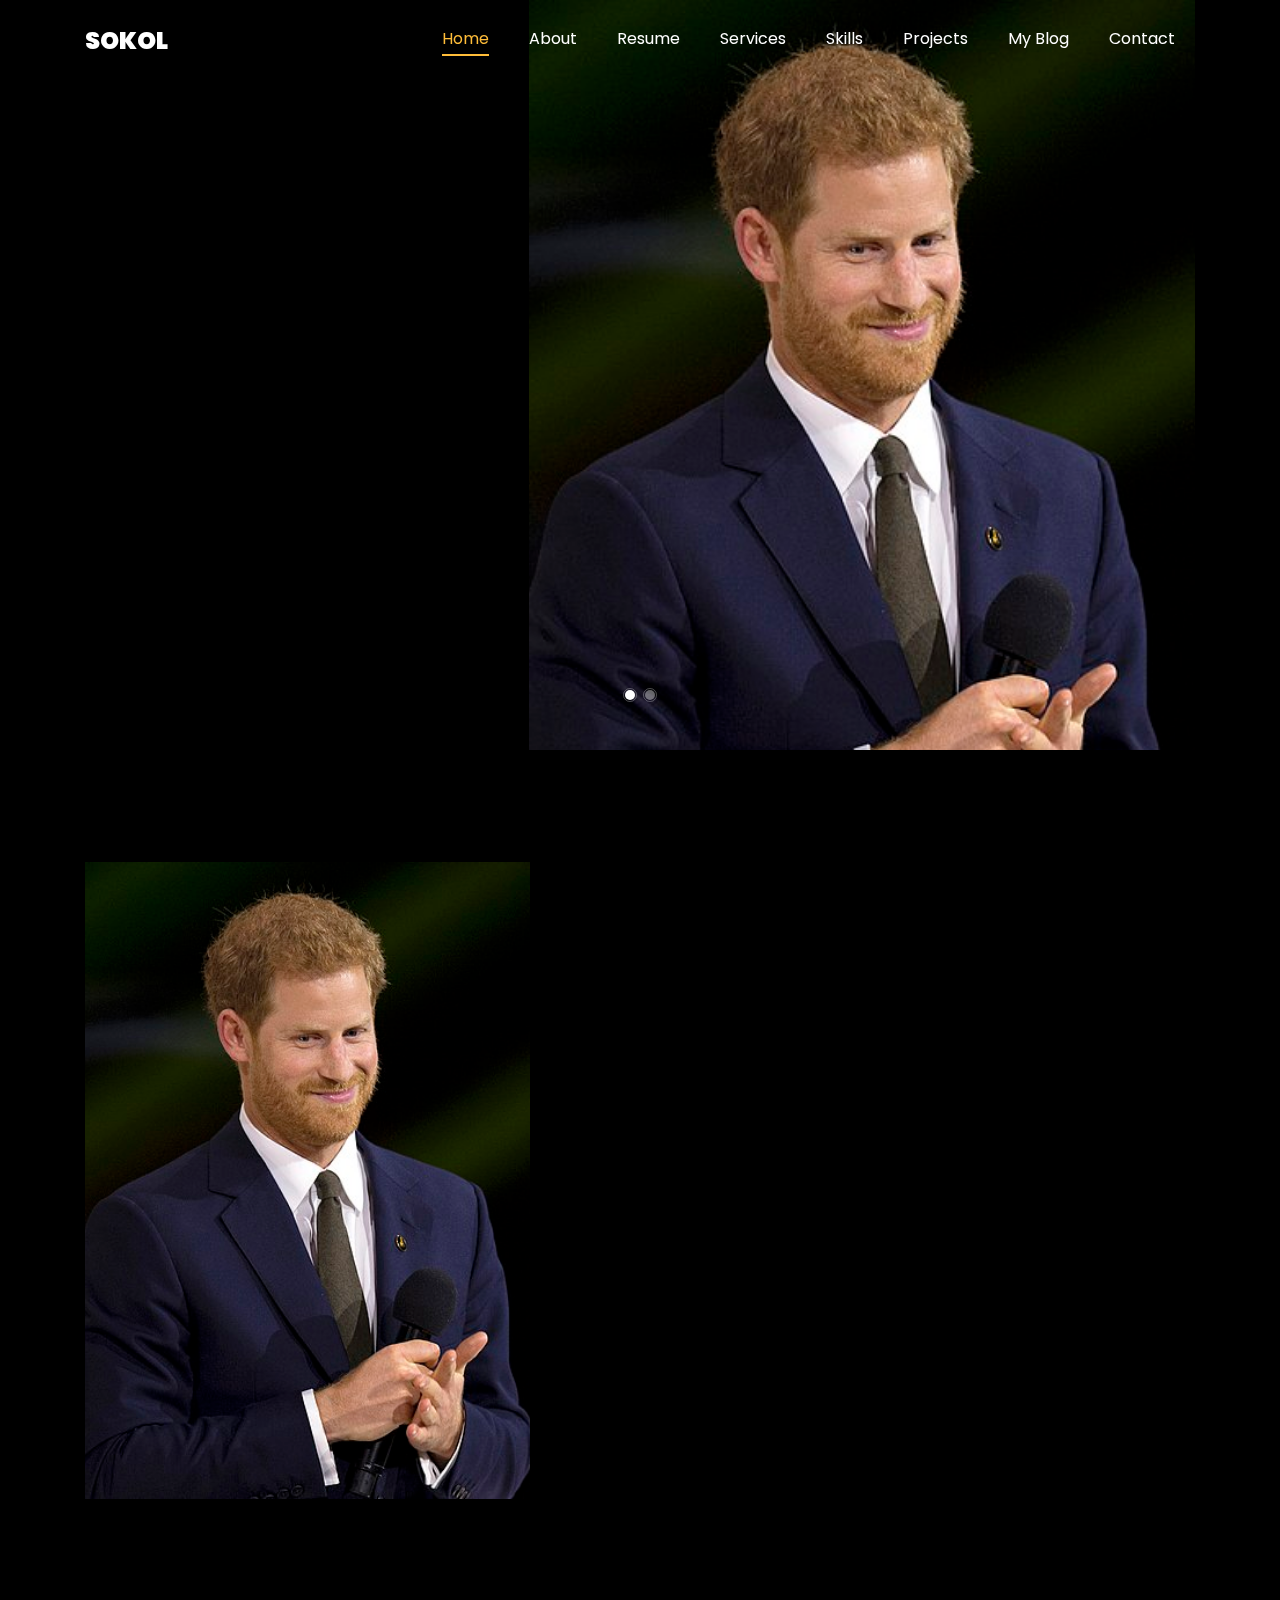
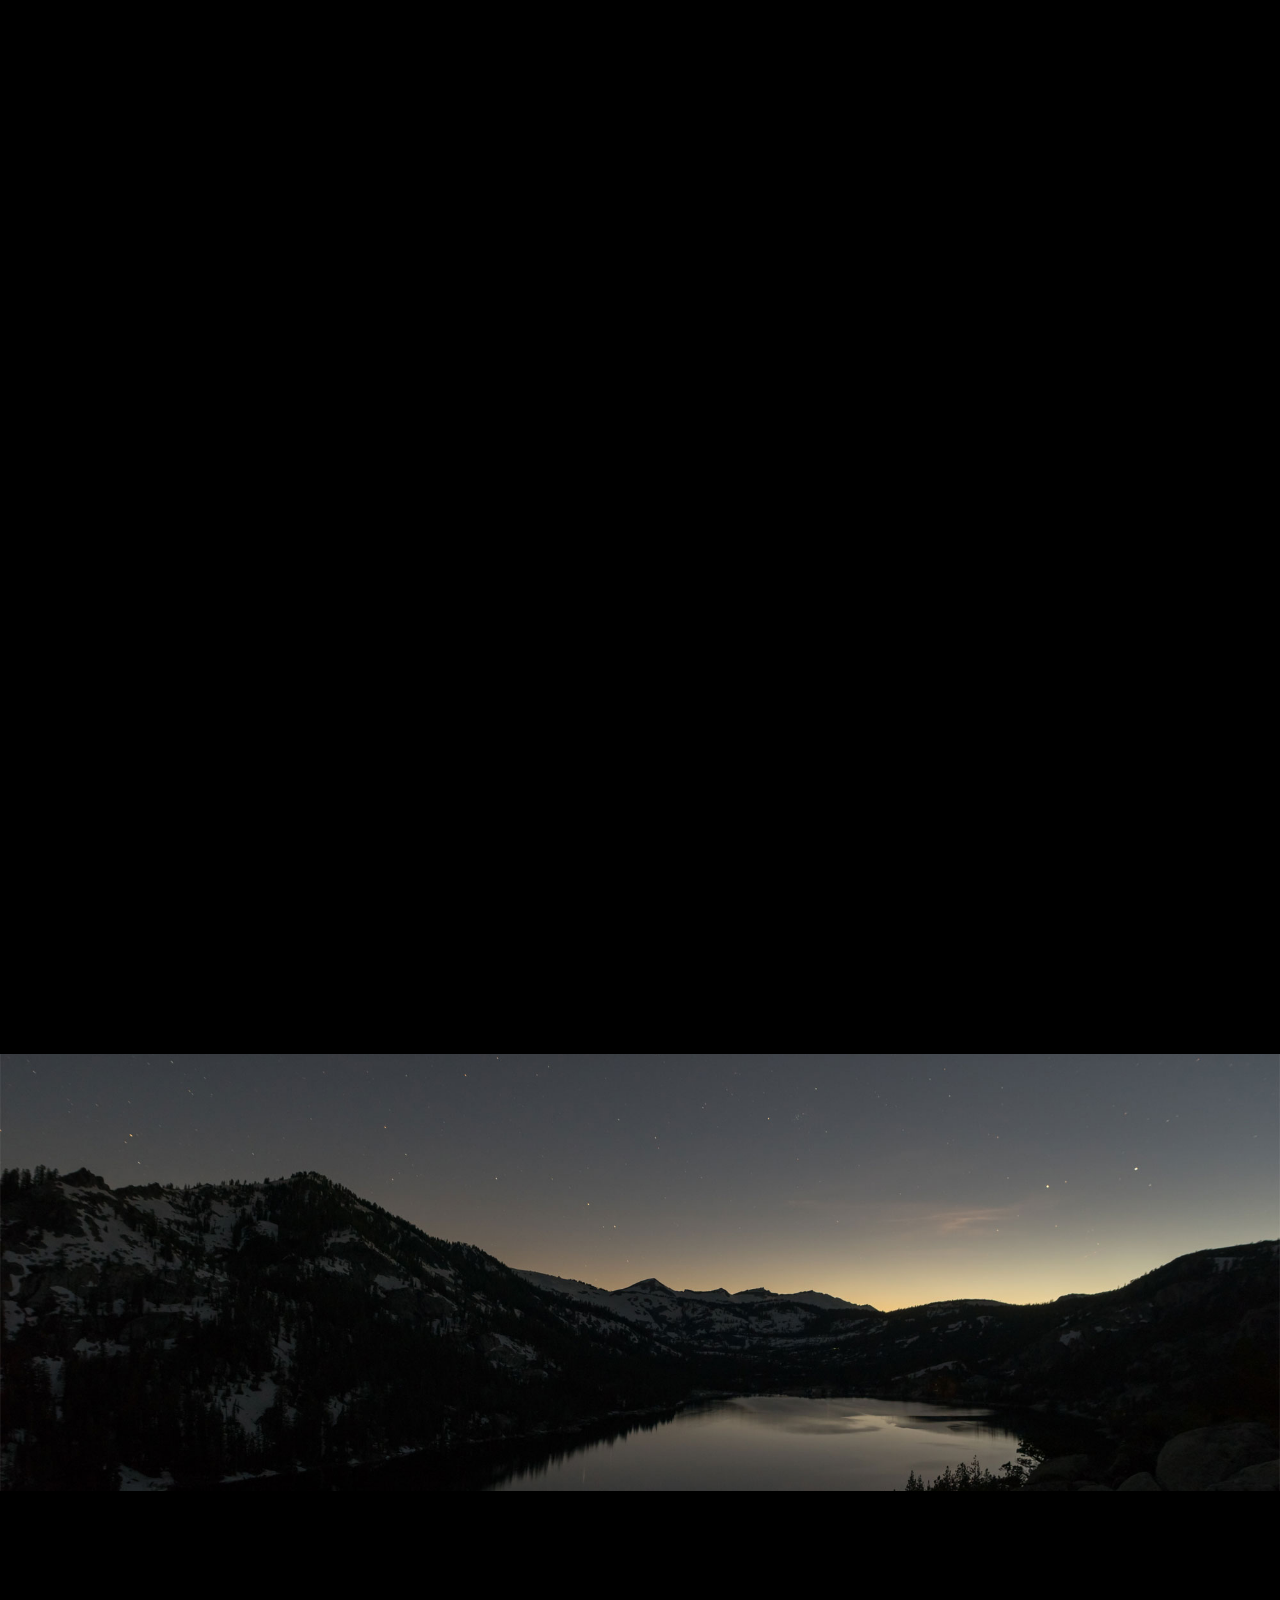
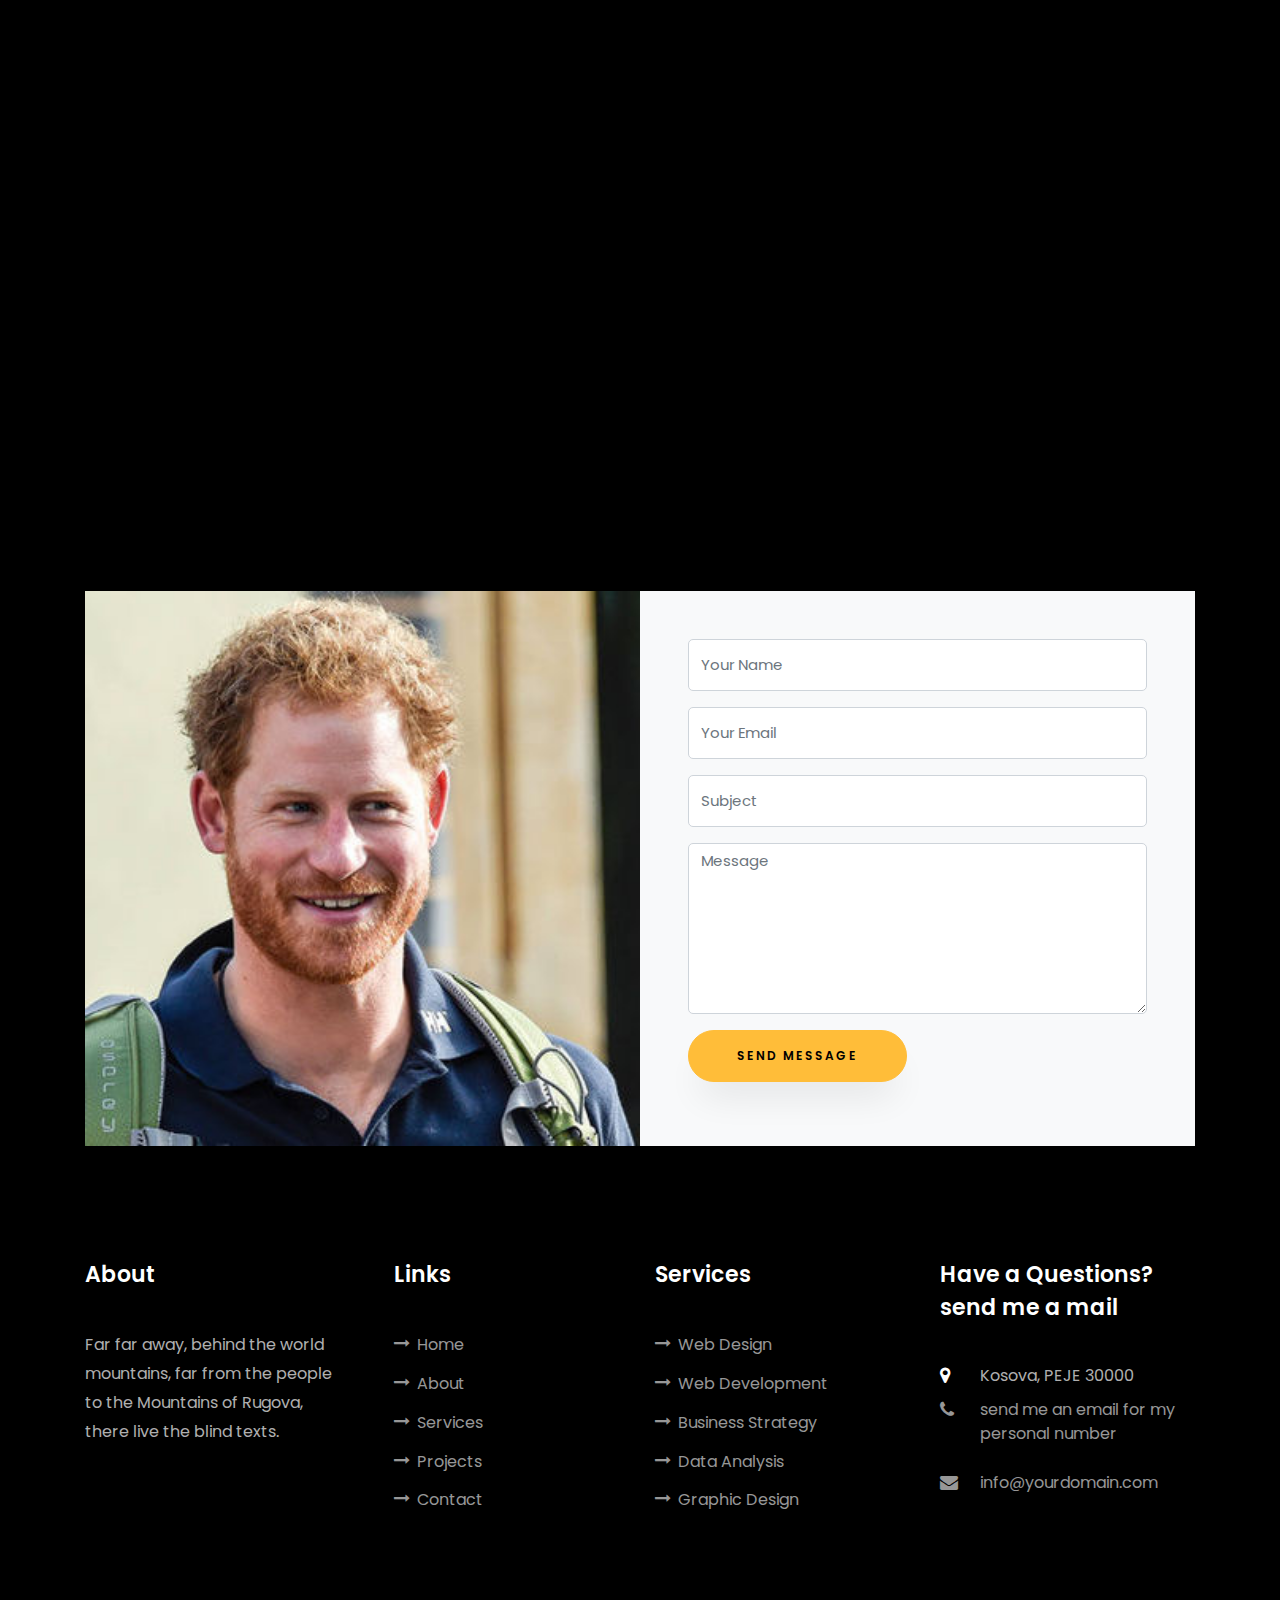
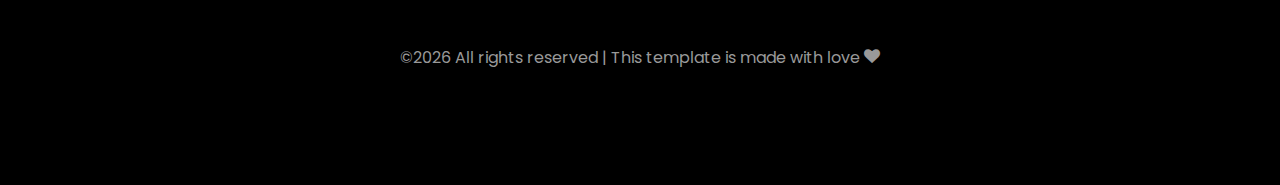
==== commit 7dbd394a: "doneeee" ====
--- a/single.html
+++ b/single.html
@@ -1,9 +1,10 @@
 <!DOCTYPE html>
 <html lang="en">
   <head>
-    <title>Sokol Nila - Website</title>
+  
+    <title>Freelancer Web-developer</title>
     <meta charset="utf-8">
-    <meta name="viewport" content="width=device-width, initial-scale=1, shrink-to-fit=no">
+	<meta name="viewport" content="width=device-width, initial-scale=1, maximum-scale=1,shrink-to-fit=yes">
     
     <link href="https://fonts.googleapis.com/css?family=Poppins:100,200,300,400,500,600,700,800,900" rel="stylesheet">
 
@@ -27,268 +28,606 @@
 	  
     <nav class="navbar navbar-expand-lg navbar-dark ftco_navbar ftco-navbar-light site-navbar-target" id="ftco-navbar">
 	    <div class="container">
-	      <a class="navbar-brand" href="index.html">Clark</a>
+	      <a class="navbar-brand" href="index.html">Sokol</a>
 	      <button class="navbar-toggler js-fh5co-nav-toggle fh5co-nav-toggle" type="button" data-toggle="collapse" data-target="#ftco-nav" aria-controls="ftco-nav" aria-expanded="false" aria-label="Toggle navigation">
 	        <span class="oi oi-menu"></span> Menu
 	      </button>
 
 	      <div class="collapse navbar-collapse" id="ftco-nav">
 	        <ul class="navbar-nav nav ml-auto">
-	          <li class="nav-item"><a href="index.html#home-section" class="nav-link"><span>Home</span></a></li>
-	          <li class="nav-item"><a href="index.html#about-section" class="nav-link"><span>About</span></a></li>
-	          <li class="nav-item"><a href="index.html#resume-section" class="nav-link"><span>Resume</span></a></li>
-	          <li class="nav-item"><a href="index.html#services-section" class="nav-link"><span>Services</span></a></li>
-	          <li class="nav-item"><a href="index.html#skills-section" class="nav-link"><span>Skills</span></a></li>
-	          <li class="nav-item"><a href="index.html#projects-section" class="nav-link"><span>Projects</span></a></li>
-	          <li class="nav-item"><a href="index.html#blog-section" class="nav-link"><span>My Blog</span></a></li>
-	          <li class="nav-item"><a href="index.html#contact-section" class="nav-link"><span>Contact</span></a></li>
+	          <li class="nav-item"><a href="#home-section" class="nav-link"><span>Home</span></a></li>
+	          <li class="nav-item"><a href="#about-section" class="nav-link"><span>About</span></a></li>
+	          <li class="nav-item"><a href="#resume-section" class="nav-link"><span>Resume</span></a></li>
+	          <li class="nav-item"><a href="#services-section" class="nav-link"><span>Services</span></a></li>
+	          <li class="nav-item"><a href="#skills-section" class="nav-link"><span>Skills</span></a></li>
+	          <li class="nav-item"><a href="#projects-section" class="nav-link"><span>Projects</span></a></li>
+	          <li class="nav-item"><a href="#blog-section" class="nav-link"><span>My Blog</span></a></li>
+	          <li class="nav-item"><a href="#contact-section" class="nav-link"><span>Contact</span></a></li>
 	        </ul>
 	      </div>
 	    </div>
 	  </nav>
-	  <section class="hero-wrap js-fullheight" style="background-image: url('images/bg_1.jpg');" data-stellar-background-ratio="0.5">
-      <div class="overlay"></div>
+	  <section id="home-section" class="hero">
+		  <div class="home-slider  owl-carousel">
+	      <div class="slider-item ">
+	      	<div class="overlay"></div>
+	        <div class="container">
+	          <div class="row d-md-flex no-gutters slider-text align-items-end justify-content-end" data-scrollax-parent="true">
+	          	<div class="one-third js-fullheight order-md-last img" style="background-image:url(images/bg_1.png);">
+	          		<div class="overlay"></div>
+	          	</div>
+		          <div class="one-forth d-flex  align-items-center ftco-animate" data-scrollax=" properties: { translateY: '70%' }">
+		          	<div class="text">
+		          		<span class="subheading">Hello!</span>
+			            <h1 class="mb-4 mt-3">I'm <span>Sokol Nila</span></h1>
+			            <h2 class="mb-4">A Freelance Web Designer</h2>
+			            <p><a href="#" class="btn btn-primary py-3 px-4">Hire me</a> <a href="#" class="btn btn-white btn-outline-white py-3 px-4">My works</a></p>
+		            </div>
+		          </div>
+	        	</div>
+	        </div>
+	      </div>
+
+	      <div class="slider-item">
+	      	<div class="overlay"></div>
+	        <div class="container">
+	          <div class="row d-flex no-gutters slider-text align-items-end justify-content-end" data-scrollax-parent="true">
+	          	<div class="one-third js-fullheight order-md-last img" style="background-image:url(images/bg_2.png);">
+	          		<div class="overlay"></div>
+	          	</div>
+		          <div class="one-forth d-flex align-items-center ftco-animate" data-scrollax=" properties: { translateY: '70%' }">
+		          	<div class="text">
+		          		<span class="subheading">Hello!</span>
+			            <h1 class="mb-4 mt-3">I'm a <span>web developer</span> based in Kosova</h1>
+			            <p><a href="#" class="btn btn-primary py-3 px-4">Hire me</a> <a href="#" class="btn btn-white btn-outline-white py-3 px-4">My works</a></p>
+		            </div>
+		          </div>
+	        	</div>
+	        </div>
+	      </div>
+	    </div>
+    </section>
+
+    <section class="ftco-about img ftco-section ftco-no-pb" id="about-section">
+    	<div class="container">
+    		<div class="row d-flex">
+    			<div class="col-md-6 col-lg-5 d-flex">
+    				<div class="img-about img d-flex align-items-stretch">
+    					<div class="overlay"></div>
+	    				<div class="img d-flex align-self-stretch align-items-center" style="background-image:url(images/bg_1.png);">
+	    				</div>
+    				</div>
+    			</div>
+    			<div class="col-md-6 col-lg-7 pl-lg-5 pb-5">
+    				<div class="row justify-content-start pb-3">
+		          <div class="col-md-12 heading-section ftco-animate">
+		          	<h1 class="big">About</h1>
+		            <h2 class="mb-4">About Me</h2>
+		            <p>Far far away, behind the people mountains of Rugova, far from the other people</p>
+		            <ul class="about-info mt-4 px-md-0 px-2">
+		            	<li class="d-flex"><span>Name:</span> <span>Sokol Nila</span></li>
+		            	<li class="d-flex"><span>Date of birth:</span> <span>April 02, 1996</span></li>
+		            	<li class="d-flex"><span>Address:</span> <span>Peja Kosova</span></li>
+		            	<li class="d-flex"><span>Zip code:</span> <span>30000</span></li>
+		            	<li class="d-flex"><span>Email:</span> <span>Sokolnila620@gmail.com</span></li>
+		            	<li class="d-flex"><span>Phone: </span> <span>-write-me-on-email-for-it</span></li>
+		            </ul>
+		          </div>
+		        </div>
+	          <div class="counter-wrap ftco-animate d-flex mt-md-3">
+              <div class="text">
+              	<p class="mb-4">
+	                <span class="number" data-number="40">0</span>
+	                <span>Project complete</span>
+                </p>
+                <p><a href="#" class="btn btn-primary py-3 px-3">Continue to CV</a></p>
+              </div>
+	          </div>
+	        </div>
+        </div>
+    	</div>
+    </section>
+
+    <section class="ftco-section ftco-no-pb" id="resume-section">
+    	<div class="container">
+    		<div class="row justify-content-center pb-5">
+          <div class="col-md-10 heading-section text-center ftco-animate">
+          	<h1 class="big big-2">Resume</h1>
+            <h2 class="mb-4">Resume</h2>
+            <p>Far far away, behind the people mountains of Rugova, far from the other people</p>
+          </div>
+        </div>
+    		<div class="row">
+    			<div class="col-md-6">
+    				<div class="resume-wrap ftco-animate">
+    					<span class="date">2014-2015</span>
+    					<h2>Stillness in Photoshop</h2>
+    					<span class="position">UBT University</span>
+    					<p class="mt-4">Far far away, behind the people mountains of Rugova, far from the other people</p>
+    				</div>
+    				<div class="resume-wrap ftco-animate">
+    					<span class="date">2014-2015</span>
+    					<h2>Developing on Java</h2>
+    					<span class="position">UBT University</span>
+    					<p class="mt-4">Far far away, behind the people mountains of Rugova, far from the other people</p>
+    				</div>
+    				<div class="resume-wrap ftco-animate">
+    					<span class="date">2014-2015</span>
+    					<h2>Diploma of 300hours patience in Freecodeacademy</h2>
+    					<span class="position">UBT University</span>
+    					<p class="mt-4">Far far away, behind the people mountains of Rugova, far from the other people</p>
+    				</div>
+    			</div>
+
+    			<div class="col-md-6">
+    				<div class="resume-wrap ftco-animate">
+    					<span class="date">2014-2015</span>
+    					<h2>Art &amp; Creative Director</h2>
+    					<span class="position">UBT University</span>
+    					<p class="mt-4">Far far away, behind the people mountains of Rugova, far from the other people</p>
+    				</div>
+    				<div class="resume-wrap ftco-animate">
+    					<span class="date">2014-2015</span>
+    					<h2>React js Developer courses</h2>
+    					<span class="position">UBT University</span>
+    					<p class="mt-4">Far far away, behind the people mountains of Rugova, far from the other people</p>
+    				</div>
+					<div class="resume-wrap ftco-animate">
+    					<span class="date">2014-2015</span>
+    					<h2>JavaScript Developer courses</h2>
+    					<span class="position">UBT University</span>
+    					<p class="mt-4">Far far away, behind the people mountains of Rugova, far from the other people</p>
+    				</div>
+    				<div class="resume-wrap ftco-animate">
+    					<span class="date">2017-2018</span>
+    					<h2>UI/UX Designer</h2>
+    					<span class="position">UBT University</span>
+    					<p class="mt-4">Far far away, behind the people mountains of Rugova, far from the other people</p>
+    				</div>
+    			</div>
+    		</div>
+    		<div class="row justify-content-center mt-5">
+    			<div class="col-md-6 text-center ftco-animate">
+    				<p><a href="#" class="btn btn-primary py-4 px-5">Download CV</a></p>
+    			</div>
+    		</div>
+    	</div>
+    </section>
+
+    <section class="ftco-section" id="services-section">
+    	<div class="container">
+    		<div class="row justify-content-center py-5 mt-5">
+          <div class="col-md-12 heading-section text-center ftco-animate">
+          	<h1 class="big big-2">Services</h1>
+            <h2 class="mb-4">Services</h2>
+            <p>Far far away, behind the people mountains, far from the people to the Mountains of Rugova</p>
+          </div>
+        </div>
+    		<div class="row">
+					<div class="col-md-4 text-center d-flex ftco-animate">
+						<a href="#" class="services-1">
+							<span class="icon">
+								<i class="flaticon-analysis"></i>
+							</span>
+							<div class="desc">
+								<h3 class="mb-5">Web Design</h3>
+							</div>
+						</a>
+					</div>
+					<div class="col-md-4 text-center d-flex ftco-animate">
+						<a href="#" class="services-1">
+							<span class="icon">
+								<i class="flaticon-flasks"></i>
+							</span>
+							<div class="desc">
+								<h3 class="mb-5">Photography</h3>
+							</div>
+						</a>
+					</div>
+					<div class="col-md-4 text-center d-flex ftco-animate">
+						<a href="#" class="services-1">
+							<span class="icon">
+								<i class="flaticon-ideas"></i>
+							</span>
+							<div class="desc">
+								<h3 class="mb-5">Web Developer</h3>
+							</div>
+						</a>
+					</div>
+
+					<div class="col-md-4 text-center d-flex ftco-animate">
+						<a href="#" class="services-1">
+							<span class="icon">
+								<i class="flaticon-analysis"></i>
+							</span>
+							<div class="desc">
+								<h3 class="mb-5">App Developing</h3>
+							</div>
+						</a>
+					</div>
+					<div class="col-md-4 text-center d-flex ftco-animate">
+						<a href="#" class="services-1">
+							<span class="icon">
+								<i class="flaticon-flasks"></i>
+							</span>
+							<div class="desc">
+								<h3 class="mb-5">Branding</h3>
+							</div>
+						</a>
+					</div>
+					<div class="col-md-4 text-center d-flex ftco-animate">
+						<a href="#" class="services-1">
+							<span class="icon">
+								<i class="flaticon-ideas"></i>
+							</span>
+							<div class="desc">
+								<h3 class="mb-5">Product Strategy</h3>
+							</div>
+						</a>
+					</div>
+				</div>
+    	</div>
+    </section>
+
+		
+		<section class="ftco-section" id="skills-section">
+			<div class="container">
+				<div class="row justify-content-center pb-5">
+          <div class="col-md-12 heading-section text-center ftco-animate">
+          	<h1 class="big big-2">Skills</h1>
+            <h2 class="mb-4">My Skills</h2>
+            <p>Far far away, behind the world mountains of Rugova, far from the other people</p>
+          </div>
+        </div>
+				<div class="row">
+					<div class="col-md-6 animate-box">
+						<div class="progress-wrap ftco-animate">
+							<h3>Web security</h3>
+							<div class="progress">
+							 	<div class="progress-bar color-1" role="progressbar" aria-valuenow="90"
+							  	aria-valuemin="0" aria-valuemax="100" style="width:90%">
+							    <span>85%</span>
+							  	</div>
+							</div>
+						</div>
+					</div>
+					<div class="col-md-6 animate-box">
+						<div class="progress-wrap ftco-animate">
+							<h3>jQuery</h3>
+							<div class="progress">
+							 	<div class="progress-bar color-2" role="progressbar" aria-valuenow="85"
+							  	aria-valuemin="0" aria-valuemax="100" style="width:85%">
+							    <span>85%</span>
+							  	</div>
+							</div>
+						</div>
+					</div>
+					<div class="col-md-6 animate-box">
+						<div class="progress-wrap ftco-animate">
+							<h3>HTML5</h3>
+							<div class="progress">
+							 	<div class="progress-bar color-3" role="progressbar" aria-valuenow="95"
+							  	aria-valuemin="0" aria-valuemax="100" style="width:95%">
+							    <span>95%</span>
+							  	</div>
+							</div>
+						</div>
+					</div>
+					<div class="col-md-6 animate-box">
+						<div class="progress-wrap ftco-animate">
+							<h3>CSS3</h3>
+							<div class="progress">
+							 	<div class="progress-bar color-4" role="progressbar" aria-valuenow="90"
+							  	aria-valuemin="0" aria-valuemax="100" style="width:90%">
+							    <span>90%</span>
+							  	</div>
+							</div>
+						</div>
+					</div>
+					<div class="col-md-6 animate-box">
+						<div class="progress-wrap ftco-animate">
+							<h3>worldPress</h3>
+							<div class="progress">
+							 	<div class="progress-bar color-5" role="progressbar" aria-valuenow="70"
+							  	aria-valuemin="0" aria-valuemax="100" style="width:70%">
+							    <span>70%</span>
+							  	</div>
+							</div>
+						</div>
+					</div>
+					<div class="col-md-6 animate-box">
+						<div class="progress-wrap ftco-animate">
+							<h3>Java</h3>
+							<div class="progress">
+							 	<div class="progress-bar color-6" role="progressbar" aria-valuenow="80"
+							  	aria-valuemin="0" aria-valuemax="100" style="width:80%">
+							    <span>55%</span>
+							  	</div>
+							</div>
+								  	</div>
+							</div>
+							<div class="col-md-6 animate-box">
+							 <div class="progress-wrap ftco-animate">
+							<h3>React Web-developer</h3>
+							<div class="progress">
+							 	<div class="progress-bar color-6" role="progressbar" aria-valuenow="80"
+							  	aria-valuemin="0" aria-valuemax="100" style="width:80%">
+							    <span>75%</span>
+						</div>
+					   </div>
+					 </div>
+					</div>
+				</div>
+			</div>
+		</section>
+ 
+
+    <section class="ftco-section ftco-project" id="projects-section">
+    	<div class="container">
+    		<div class="row justify-content-center pb-5">
+          <div class="col-md-12 heading-section text-center ftco-animate">
+          	<h1 class="big big-2">Projects</h1>
+            <h2 class="mb-4">My Projects</h2>
+            <p>Far far away, behind the world mountains, far from the people to the Mountains of Rugova</p>
+          </div>
+        </div>
+    		<div class="row">
+    			<div class="col-md-4">
+    				<div class="project img ftco-animate d-flex justify-content-center align-items-center" style="background-image: url(images/project-4.jpg);">
+    					<div class="overlay"></div>
+	    				<div class="text text-center p-4">
+	    					<h3><a href="#">Branding &amp; Illustration Design</a></h3>
+	    					<span>Web Design</span>
+	    				</div>
+    				</div>
+  				</div>
+  				<div class="col-md-8">
+    				<div class="project img ftco-animate d-flex justify-content-center align-items-center" style="background-image: url(images/project-5.jpg);">
+    					<div class="overlay"></div>
+	    				<div class="text text-center p-4">
+	    					<h3><a href="#">Branding &amp; Illustration Design</a></h3>
+	    					<span>Web Design</span>
+	    				</div>
+    				</div>
+  				</div>
+
+    			<div class="col-md-8">
+    				<div class="project img ftco-animate d-flex justify-content-center align-items-center" style="background-image: url(images/project-1.jpg);">
+    					<div class="overlay"></div>
+	    				<div class="text text-center p-4">
+	    					<h3><a href="#">Branding &amp; Illustration Design</a></h3>
+	    					<span>Web Design</span>
+	    				</div>
+    				</div>
+
+    				<div class="project img ftco-animate d-flex justify-content-center align-items-center" style="background-image: url(images/project-6.jpg);">
+    					<div class="overlay"></div>
+	    				<div class="text text-center p-4">
+	    					<h3><a href="#">Branding &amp; Illustration Design</a></h3>
+	    					<span>Web Design</span>
+	    				</div>
+    				</div>
+    			</div>
+    			<div class="col-md-4">
+    				<div class="row">
+    					<div class="col-md-12">
+		    				<div class="project img ftco-animate d-flex justify-content-center align-items-center" style="background-image: url(images/project-2.jpg);">
+		    					<div class="overlay"></div>
+			    				<div class="text text-center p-4">
+			    					<h3><a href="#">Branding &amp; Illustration Design</a></h3>
+			    					<span>Web Design</span>
+			    				</div>
+		    				</div>
+	    				</div>
+	    				<div class="col-md-12">
+		    				<div class="project img ftco-animate d-flex justify-content-center align-items-center" style="background-image: url(images/project-3.jpg);">
+		    					<div class="overlay"></div>
+			    				<div class="text text-center p-4">
+			    					<h3><a href="#">Branding &amp; Illustration Design</a></h3>
+			    					<span>Web Design</span>
+			    				</div>
+		    				</div>
+	    				</div>
+    				</div>
+    			</div>
+    		</div>
+    	</div>
+    </section>
+
+
+    <section class="ftco-section" id="blog-section">
       <div class="container">
-        <div class="row no-gutters slider-text js-fullheight align-items-end justify-content-center">
-          <div class="col-md-12 ftco-animate pb-5 mb-3 text-center">
-            <h1 class="mb-3 bread">Blog Single Post</h1>
-            <p class="breadcrumbs"><span class="mr-2"><a href="index.html">Home <i class="ion-ios-arrow-forward"></i></a></span> <span class="mr-2"><a href="blog.html">Blog <i class="ion-ios-arrow-forward"></i></a></span> <span>Blog Single <i class="ion-ios-arrow-forward"></i></span></p>
+        <div class="row justify-content-center mb-5 pb-5">
+          <div class="col-md-7 heading-section text-center ftco-animate">
+            <h1 class="big big-2">Blog</h1>
+            <h2 class="mb-4">Our Blog</h2>
+            <p>Far far away, behind the world mountains, far from the people to the Mountains of Rugova</p>
+          </div>
+        </div>
+        <div class="row d-flex">
+          <div class="col-md-4 d-flex ftco-animate">
+          	<div class="blog-entry justify-content-end">
+              <a href="single.html" class="block-20" style="background-image: url('images/image_1.jpg');">
+              </a>
+              <div class="text mt-3 float-right d-block">
+              	<div class="d-flex align-items-center mb-3 meta">
+	                <p class="mb-0">
+	                	<span class="mr-2">June 21, 2019</span>
+	                	<a href="#" class="mr-2">Admin</a>
+	                	<a href="#" class="meta-chat"><span class="icon-chat"></span> 3</a>
+	                </p>
+                </div>
+                <h3 class="heading"><a href="single.html">Why Lead Generation is Key for Business Growth</a></h3>
+                <p>Far far away, behind the world mountains of Rugova, far from the other people</p>
+              </div>
+            </div>
+          </div>
+          <div class="col-md-4 d-flex ftco-animate">
+          	<div class="blog-entry justify-content-end">
+              <a href="single.html" class="block-20" style="background-image: url('images/image_2.jpg');">
+              </a>
+              <div class="text mt-3 float-right d-block">
+              	<div class="d-flex align-items-center mb-3 meta">
+	                <p class="mb-0">
+	                	<span class="mr-2">June 21, 2019</span>
+	                	<a href="#" class="mr-2">Admin</a>
+	                	<a href="#" class="meta-chat"><span class="icon-chat"></span> 3</a>
+	                </p>
+                </div>
+                <h3 class="heading"><a href="single.html">Why Lead Generation is Key for Business Growth</a></h3>
+                <p>Far far away, behind the world mountains of Rugova, far from the other people</p>
+              </div>
+            </div>
+          </div>
+          <div class="col-md-4 d-flex ftco-animate">
+          	<div class="blog-entry">
+              <a href="single.html" class="block-20" style="background-image: url('images/image_3.jpg');">
+              </a>
+              <div class="text mt-3 float-right d-block">
+              	<div class="d-flex align-items-center mb-3 meta">
+	                <p class="mb-0">
+	                	<span class="mr-2">June 21, 2019</span>
+	                	<a href="#" class="mr-2">Admin</a>
+	                	<a href="#" class="meta-chat"><span class="icon-chat"></span> 3</a>
+	                </p>
+                </div>
+                <h3 class="heading"><a href="single.html">Why Lead Generation is Key for Business Growth</a></h3>
+                <p>Far far away, behind the world mountains of Rugova, far from the other people</p>
+              </div>
+            </div>
           </div>
         </div>
       </div>
     </section>
 
-    <section class="ftco-section">
+    <section class="ftco-section ftco-no-pt ftco-no-pb ftco-counter img" id="section-counter">
+    	<div class="container">
+				<div class="row d-md-flex align-items-center">
+          <div class="col-md d-flex justify-content-center counter-wrap ftco-animate">
+            <div class="block-18">
+              <div class="text">
+                <strong class="number" data-number="100">0</strong>
+                <span>Awards</span>
+              </div>
+            </div>
+          </div>
+          <div class="col-md d-flex justify-content-center counter-wrap ftco-animate">
+            <div class="block-18">
+              <div class="text">
+                <strong class="number" data-number="40">0</strong>
+                <span>Complete Projects</span>
+              </div>
+            </div>
+          </div>
+          <div class="col-md d-flex justify-content-center counter-wrap ftco-animate">
+            <div class="block-18">
+              <div class="text">
+                <strong class="number" data-number="47">0</strong>
+                <span>Happy Customers</span>
+              </div>
+            </div>
+          </div>
+          <div class="col-md d-flex justify-content-center counter-wrap ftco-animate">
+            <div class="block-18">
+              <div class="text">
+                <strong class="number" data-number="500">0</strong>
+                <span>Cups of coffee</span>
+              </div>
+            </div>
+          </div>
+        </div>
+      </div>
+    </section>
+
+    <section class="ftco-section ftco-hireme img margin-top" style="background-image: url(images/bg_1.jpg)">
+			<div class="container">
+				<div class="row justify-content-center">
+					<div class="col-md-7 ftco-animate text-center">
+						<h2>I'm <span>Available</span> for freelancing</h2>
+						<p>Far far away, behind the world mountains of Rugova, far from the other people</p>
+						<p class="mb-0"><a href="#" class="btn btn-primary py-3 px-5">Hire me</a></p>
+					</div>
+				</div>
+			</div>
+		</section>
+
+    <section class="ftco-section contact-section ftco-no-pb" id="contact-section">
       <div class="container">
-        <div class="row">
-          <div class="col-lg-8 ftco-animate">
-            <h2 class="mb-3">It is a long established fact a reader be distracted</h2>
-            <p>Lorem ipsum dolor sit amet, consectetur adipisicing elit. Reiciendis, eius mollitia suscipit, quisquam doloremque distinctio perferendis et doloribus unde architecto optio laboriosam porro adipisci sapiente officiis nemo accusamus ad praesentium? Esse minima nisi et. Dolore perferendis, enim praesentium omnis, iste doloremque quia officia optio deserunt molestiae voluptates soluta architecto tempora.</p>
-            <p>
-              <img src="images/image_3.jpg" alt="" class="img-fluid">
-            </p>
-            <p>Molestiae cupiditate inventore animi, maxime sapiente optio, illo est nemo veritatis repellat sunt doloribus nesciunt! Minima laborum magni reiciendis qui voluptate quisquam voluptatem soluta illo eum ullam incidunt rem assumenda eveniet eaque sequi deleniti tenetur dolore amet fugit perspiciatis ipsa, odit. Nesciunt dolor minima esse vero ut ea, repudiandae suscipit!</p>
-            <h2 class="mb-3 mt-5">#2. Creative WordPress Themes</h2>
-            <p>Temporibus ad error suscipit exercitationem hic molestiae totam obcaecati rerum, eius aut, in. Exercitationem atque quidem tempora maiores ex architecto voluptatum aut officia doloremque. Error dolore voluptas, omnis molestias odio dignissimos culpa ex earum nisi consequatur quos odit quasi repellat qui officiis reiciendis incidunt hic non? Debitis commodi aut, adipisci.</p>
-            <p>
-              <img src="images/image_4.jpg" alt="" class="img-fluid">
-            </p>
-            <p>Quisquam esse aliquam fuga distinctio, quidem delectus veritatis reiciendis. Nihil explicabo quod, est eos ipsum. Unde aut non tenetur tempore, nisi culpa voluptate maiores officiis quis vel ab consectetur suscipit veritatis nulla quos quia aspernatur perferendis, libero sint. Error, velit, porro. Deserunt minus, quibusdam iste enim veniam, modi rem maiores.</p>
-            <p>Odit voluptatibus, eveniet vel nihil cum ullam dolores laborum, quo velit commodi rerum eum quidem pariatur! Quia fuga iste tenetur, ipsa vel nisi in dolorum consequatur, veritatis porro explicabo soluta commodi libero voluptatem similique id quidem? Blanditiis voluptates aperiam non magni. Reprehenderit nobis odit inventore, quia laboriosam harum excepturi ea.</p>
-            <p>Adipisci vero culpa, eius nobis soluta. Dolore, maxime ullam ipsam quidem, dolor distinctio similique asperiores voluptas enim, exercitationem ratione aut adipisci modi quod quibusdam iusto, voluptates beatae iure nemo itaque laborum. Consequuntur et pariatur totam fuga eligendi vero dolorum provident. Voluptatibus, veritatis. Beatae numquam nam ab voluptatibus culpa, tenetur recusandae!</p>
-            <p>Voluptas dolores dignissimos dolorum temporibus, autem aliquam ducimus at officia adipisci quasi nemo a perspiciatis provident magni laboriosam repudiandae iure iusto commodi debitis est blanditiis alias laborum sint dolore. Dolores, iure, reprehenderit. Error provident, pariatur cupiditate soluta doloremque aut ratione. Harum voluptates mollitia illo minus praesentium, rerum ipsa debitis, inventore?</p>
-            <div class="tag-widget post-tag-container mb-5 mt-5">
-              <div class="tagcloud">
-                <a href="#" class="tag-cloud-link">Life</a>
-                <a href="#" class="tag-cloud-link">Sport</a>
-                <a href="#" class="tag-cloud-link">Tech</a>
-                <a href="#" class="tag-cloud-link">Travel</a>
-              </div>
-            </div>
-            
-            <div class="about-author d-flex p-4 bg-dark">
-              <div class="bio mr-5">
-                <img src="images/person_1.jpg" alt="Image placeholder" class="img-fluid mb-4">
-              </div>
-              <div class="desc">
-                <h3>George Washington</h3>
-                <p>Lorem ipsum dolor sit amet, consectetur adipisicing elit. Ducimus itaque, autem necessitatibus voluptate quod mollitia delectus aut, sunt placeat nam vero culpa sapiente consectetur similique, inventore eos fugit cupiditate numquam!</p>
-              </div>
-            </div>
-
-
-            <div class="pt-5 mt-5">
-              <h3 class="mb-5">6 Comments</h3>
-              <ul class="comment-list">
-                <li class="comment">
-                  <div class="vcard bio">
-                    <img src="images/person_1.jpg" alt="Image placeholder">
-                  </div>
-                  <div class="comment-body">
-                    <h3>John Doe</h3>
-                    <div class="meta">June 20, 2019 at 2:21pm</div>
-                    <p>Lorem ipsum dolor sit amet, consectetur adipisicing elit. Pariatur quidem laborum necessitatibus, ipsam impedit vitae autem, eum officia, fugiat saepe enim sapiente iste iure! Quam voluptas earum impedit necessitatibus, nihil?</p>
-                    <p><a href="#" class="reply">Reply</a></p>
-                  </div>
-                </li>
-
-                <li class="comment">
-                  <div class="vcard bio">
-                    <img src="images/person_1.jpg" alt="Image placeholder">
-                  </div>
-                  <div class="comment-body">
-                    <h3>John Doe</h3>
-                    <div class="meta">June 20, 2019 at 2:21pm</div>
-                    <p>Lorem ipsum dolor sit amet, consectetur adipisicing elit. Pariatur quidem laborum necessitatibus, ipsam impedit vitae autem, eum officia, fugiat saepe enim sapiente iste iure! Quam voluptas earum impedit necessitatibus, nihil?</p>
-                    <p><a href="#" class="reply">Reply</a></p>
-                  </div>
-
-                  <ul class="children">
-                    <li class="comment">
-                      <div class="vcard bio">
-                        <img src="images/person_1.jpg" alt="Image placeholder">
-                      </div>
-                      <div class="comment-body">
-                        <h3>John Doe</h3>
-                        <div class="meta">June 20, 2019 at 2:21pm</div>
-                        <p>Lorem ipsum dolor sit amet, consectetur adipisicing elit. Pariatur quidem laborum necessitatibus, ipsam impedit vitae autem, eum officia, fugiat saepe enim sapiente iste iure! Quam voluptas earum impedit necessitatibus, nihil?</p>
-                        <p><a href="#" class="reply">Reply</a></p>
-                      </div>
-
-
-                      <ul class="children">
-                        <li class="comment">
-                          <div class="vcard bio">
-                            <img src="images/person_1.jpg" alt="Image placeholder">
-                          </div>
-                          <div class="comment-body">
-                            <h3>John Doe</h3>
-                            <div class="meta">June 20, 2019 at 2:21pm</div>
-                            <p>Lorem ipsum dolor sit amet, consectetur adipisicing elit. Pariatur quidem laborum necessitatibus, ipsam impedit vitae autem, eum officia, fugiat saepe enim sapiente iste iure! Quam voluptas earum impedit necessitatibus, nihil?</p>
-                            <p><a href="#" class="reply">Reply</a></p>
-                          </div>
-
-                            <ul class="children">
-                              <li class="comment">
-                                <div class="vcard bio">
-                                  <img src="images/person_1.jpg" alt="Image placeholder">
-                                </div>
-                                <div class="comment-body">
-                                  <h3>John Doe</h3>
-                                  <div class="meta">June 20, 2019 at 2:21pm</div>
-                                  <p>Lorem ipsum dolor sit amet, consectetur adipisicing elit. Pariatur quidem laborum necessitatibus, ipsam impedit vitae autem, eum officia, fugiat saepe enim sapiente iste iure! Quam voluptas earum impedit necessitatibus, nihil?</p>
-                                  <p><a href="#" class="reply">Reply</a></p>
-                                </div>
-                              </li>
-                            </ul>
-                        </li>
-                      </ul>
-                    </li>
-                  </ul>
-                </li>
-
-                <li class="comment">
-                  <div class="vcard bio">
-                    <img src="images/person_1.jpg" alt="Image placeholder">
-                  </div>
-                  <div class="comment-body">
-                    <h3>John Doe</h3>
-                    <div class="meta">June 20, 2019 at 2:21pm</div>
-                    <p>Lorem ipsum dolor sit amet, consectetur adipisicing elit. Pariatur quidem laborum necessitatibus, ipsam impedit vitae autem, eum officia, fugiat saepe enim sapiente iste iure! Quam voluptas earum impedit necessitatibus, nihil?</p>
-                    <p><a href="#" class="reply">Reply</a></p>
-                  </div>
-                </li>
-              </ul>
-              <!-- END comment-list -->
-              
-              <div class="comment-form-wrap pt-5">
-                <h3 class="mb-5">Leave a comment</h3>
-                <form action="#" class="p-5 bg-dark">
-                  <div class="form-group">
-                    <label for="name">Name *</label>
-                    <input type="text" class="form-control" id="name">
-                  </div>
-                  <div class="form-group">
-                    <label for="email">Email *</label>
-                    <input type="email" class="form-control" id="email">
-                  </div>
-                  <div class="form-group">
-                    <label for="website">Website</label>
-                    <input type="url" class="form-control" id="website">
-                  </div>
-
-                  <div class="form-group">
-                    <label for="message">Message</label>
-                    <textarea name="" id="message" cols="30" rows="10" class="form-control"></textarea>
-                  </div>
-                  <div class="form-group">
-                    <input type="submit" value="Post Comment" class="btn py-3 px-4 btn-primary">
-                  </div>
-
-                </form>
-              </div>
-            </div>
-
-          </div> <!-- .col-md-8 -->
-          <div class="col-lg-4 sidebar ftco-animate">
-            <div class="sidebar-box">
-              <form action="#" class="search-form">
-                <div class="form-group">
-                  <span class="icon icon-search"></span>
-                  <input type="text" class="form-control" placeholder="Type a keyword and hit enter">
-                </div>
-              </form>
-            </div>
-            <div class="sidebar-box ftco-animate">
-            	<h3 class="heading-sidebar">Categories</h3>
-              <ul class="categories">
-                <li><a href="#">Interior Design <span>(12)</span></a></li>
-                <li><a href="#">Exterior Design <span>(22)</span></a></li>
-                <li><a href="#">Industrial Design <span>(37)</span></a></li>
-                <li><a href="#">Landscape Design <span>(42)</span></a></li>
-              </ul>
-            </div>
-
-            <div class="sidebar-box ftco-animate">
-              <h3 class="heading-sidebar">Recent Blog</h3>
-              <div class="block-21 mb-4 d-flex">
-                <a class="blog-img mr-4" style="background-image: url(images/image_1.jpg);"></a>
-                <div class="text">
-                  <h3 class="heading"><a href="#">Why Lead Generation is Key for Business Growth</a></h3>
-                  <div class="meta">
-                    <div><a href="#"><span class="icon-calendar"></span> March 12, 2019</a></div>
-                    <div><a href="#"><span class="icon-person"></span> Admin</a></div>
-                    <div><a href="#"><span class="icon-chat"></span> 19</a></div>
-                  </div>
-                </div>
-              </div>
-              <div class="block-21 mb-4 d-flex">
-                <a class="blog-img mr-4" style="background-image: url(images/image_2.jpg);"></a>
-                <div class="text">
-                  <h3 class="heading"><a href="#">Why Lead Generation is Key for Business Growth</a></h3>
-                  <div class="meta">
-                    <div><a href="#"><span class="icon-calendar"></span> March 12, 2019</a></div>
-                    <div><a href="#"><span class="icon-person"></span> Admin</a></div>
-                    <div><a href="#"><span class="icon-chat"></span> 19</a></div>
-                  </div>
-                </div>
-              </div>
-              <div class="block-21 mb-4 d-flex">
-                <a class="blog-img mr-4" style="background-image: url(images/image_3.jpg);"></a>
-                <div class="text">
-                  <h3 class="heading"><a href="#">Why Lead Generation is Key for Business Growth</a></h3>
-                  <div class="meta">
-                    <div><a href="#"><span class="icon-calendar"></span> March 12, 2019</a></div>
-                    <div><a href="#"><span class="icon-person"></span> Admin</a></div>
-                    <div><a href="#"><span class="icon-chat"></span> 19</a></div>
-                  </div>
-                </div>
-              </div>
-            </div>
-
-            <div class="sidebar-box ftco-animate">
-              <h3 class="heading-sidebar">Tag Cloud</h3>
-              <div class="tagcloud">
-                <a href="#" class="tag-cloud-link">house</a>
-                <a href="#" class="tag-cloud-link">office</a>
-                <a href="#" class="tag-cloud-link">building</a>
-                <a href="#" class="tag-cloud-link">land</a>
-                <a href="#" class="tag-cloud-link">table</a>
-                <a href="#" class="tag-cloud-link">interior</a>
-                <a href="#" class="tag-cloud-link">exterior</a>
-                <a href="#" class="tag-cloud-link">industrial</a>
-              </div>
-            </div>
-
-            <div class="sidebar-box ftco-animate">
-              <h3 class="heading-sidebar">Paragraph</h3>
-              <p>Lorem ipsum dolor sit amet, consectetur adipisicing elit. Ducimus itaque, autem necessitatibus voluptate quod mollitia delectus aut, sunt placeat nam vero culpa sapiente consectetur similique, inventore eos fugit cupiditate numquam!</p>
-            </div>
-          </div>
-
+      	<div class="row justify-content-center mb-5 pb-3">
+          <div class="col-md-7 heading-section text-center ftco-animate">
+            <h1 class="big big-2">Contact</h1>
+            <h2 class="mb-4">Contact Me</h2>
+            <p>Far far away, behind the world mountains, far from the people to the Mountains of Rugova</p>
+          </div>
+        </div>
+
+        <div class="row d-flex contact-info mb-5">
+          <div class="col-md-6 col-lg-3 d-flex ftco-animate">
+          	<div class="align-self-stretch box p-4 text-center">
+          		<div class="icon d-flex align-items-center justify-content-center">
+          			<span class="icon-map-signs"></span>
+          		</div>
+          		<h3 class="mb-4">Address</h3>
+	            <p>Peje or might be exploring Mountains of Rugova</p>
+	          </div>
+          </div>
+          <div class="col-md-6 col-lg-3 d-flex ftco-animate">
+          	<div class="align-self-stretch box p-4 text-center">
+          		<div class="icon d-flex align-items-center justify-content-center">
+          			<span class="icon-phone2"></span>
+          		</div>
+          		<h3 class="mb-4">Contact Number</h3>
+	            <p><a href="tel://1234567920">+ 1235 2355 98</a></p>
+	          </div>
+          </div>
+          <div class="col-md-6 col-lg-3 d-flex ftco-animate">
+          	<div class="align-self-stretch box p-4 text-center">
+          		<div class="icon d-flex align-items-center justify-content-center">
+          			<span class="icon-paper-plane"></span>
+          		</div>
+          		<h3 class="mb-4">Email Address</h3>
+	            <p><a href="mailto:sokolnila620@gmail.com">sokolnila620@gmail.com</a></p>
+	          </div>
+          </div>
+          <div class="col-md-6 col-lg-3 d-flex ftco-animate">
+          	<div class="align-self-stretch box p-4 text-center">
+          		<div class="icon d-flex align-items-center justify-content-center">
+          			<span class="icon-globe"></span>
+          		</div>
+          		<h3 class="mb-4">Twitter</h3>
+	            <p><a href="#">SokolNilaa</a></p>
+	          </div>
+          </div>
+        </div>
+
+        <div class="row no-gutters block-9">
+          <div class="col-md-6 order-md-last d-flex">
+            <form action="#" class="bg-light p-4 p-md-5 contact-form">
+              <div class="form-group">
+                <input type="text" class="form-control" placeholder="Your Name">
+              </div>
+              <div class="form-group">
+                <input type="text" class="form-control" placeholder="Your Email">
+              </div>
+              <div class="form-group">
+                <input type="text" class="form-control" placeholder="Subject">
+              </div>
+              <div class="form-group">
+                <textarea name="" id="" cols="30" rows="7" class="form-control" placeholder="Message"></textarea>
+              </div>
+              <div class="form-group">
+                <input type="submit" value="Send Message" class="btn btn-primary py-3 px-5">
+              </div>
+            </form>
+          
+          </div>
+
+          <div class="col-md-6 d-flex">
+          	<div class="img" style="background-image: url(images/about.jpg);"></div>
+          </div>
         </div>
       </div>
-    </section> <!-- .section -->
+    </section>
 		
 
     <footer class="ftco-footer ftco-section">
@@ -297,7 +636,7 @@
           <div class="col-md">
             <div class="ftco-footer-widget mb-4">
               <h2 class="ftco-heading-2">About</h2>
-              <p>Far far away, behind the word mountains, far from the countries Vokalia and Consonantia, there live the blind texts.</p>
+              <p>Far far away, behind the world mountains, far from the people to the Mountains of Rugova, there live the blind texts.</p>
               <ul class="ftco-footer-social list-unstyled float-md-left float-lft mt-5">
                 <li class="ftco-animate"><a href="#"><span class="icon-twitter"></span></a></li>
                 <li class="ftco-animate"><a href="#"><span class="icon-facebook"></span></a></li>
@@ -331,12 +670,12 @@
           </div>
           <div class="col-md">
             <div class="ftco-footer-widget mb-4">
-            	<h2 class="ftco-heading-2">Have a Questions?</h2>
+            	<h2 class="ftco-heading-2">Have a Questions? send me a mail</h2>
             	<div class="block-23 mb-3">
 	              <ul>
-	                <li><span class="icon icon-map-marker"></span><span class="text">Peja Kosova</span></li>
-	                <li><a href="#"><span class="icon icon-phone"></span><span class="text">+386 49 597 720 </span></a></li>
-	                <li><a href="#"><span class="icon icon-envelope"></span><span class="text">info@coleworldx.com</span></a></li>
+	                <li><span class="icon icon-map-marker"></span><span class="text">Kosova, PEJE 30000</span></li>
+	                <li><a href="#"><span class="icon icon-phone"></span><span class="text">send me an email for my personal number</span></a></li>
+	                <li><a href="#"><span class="icon icon-envelope"></span><span class="text">info@yourdomain.com</span></a></li>
 	              </ul>
 	            </div>
             </div>
@@ -344,9 +683,9 @@
         </div>
         <div class="row">
           <div class="col-md-12 text-center">
-
-       
-  <!-- Link back to Colorlib can't be removed. Template is licensed under CC BY 3.0. --> 
+ 
+  &copy;<script>document.write(new Date().getFullYear());</script> All rights reserved | This template is made with love <i class="icon-heart color-danger" aria-hidden="true"></i> 
+  
           </div>
         </div>
       </div>
--- a/css/style.css
+++ b/css/style.css
@@ -1,9 +1,4 @@
-/*!
- * Bootstrap v4.3.1 (https://getbootstrap.com/)
- * Copyright 2011-2019 The Bootstrap Authors
- * Copyright 2011-2019 Twitter, Inc.
- * Licensed under MIT (https://github.com/twbs/bootstrap/blob/master/LICENSE)
- */
+  
 :root {
   --blue: #007bff;
   --indigo: #6610f2;
